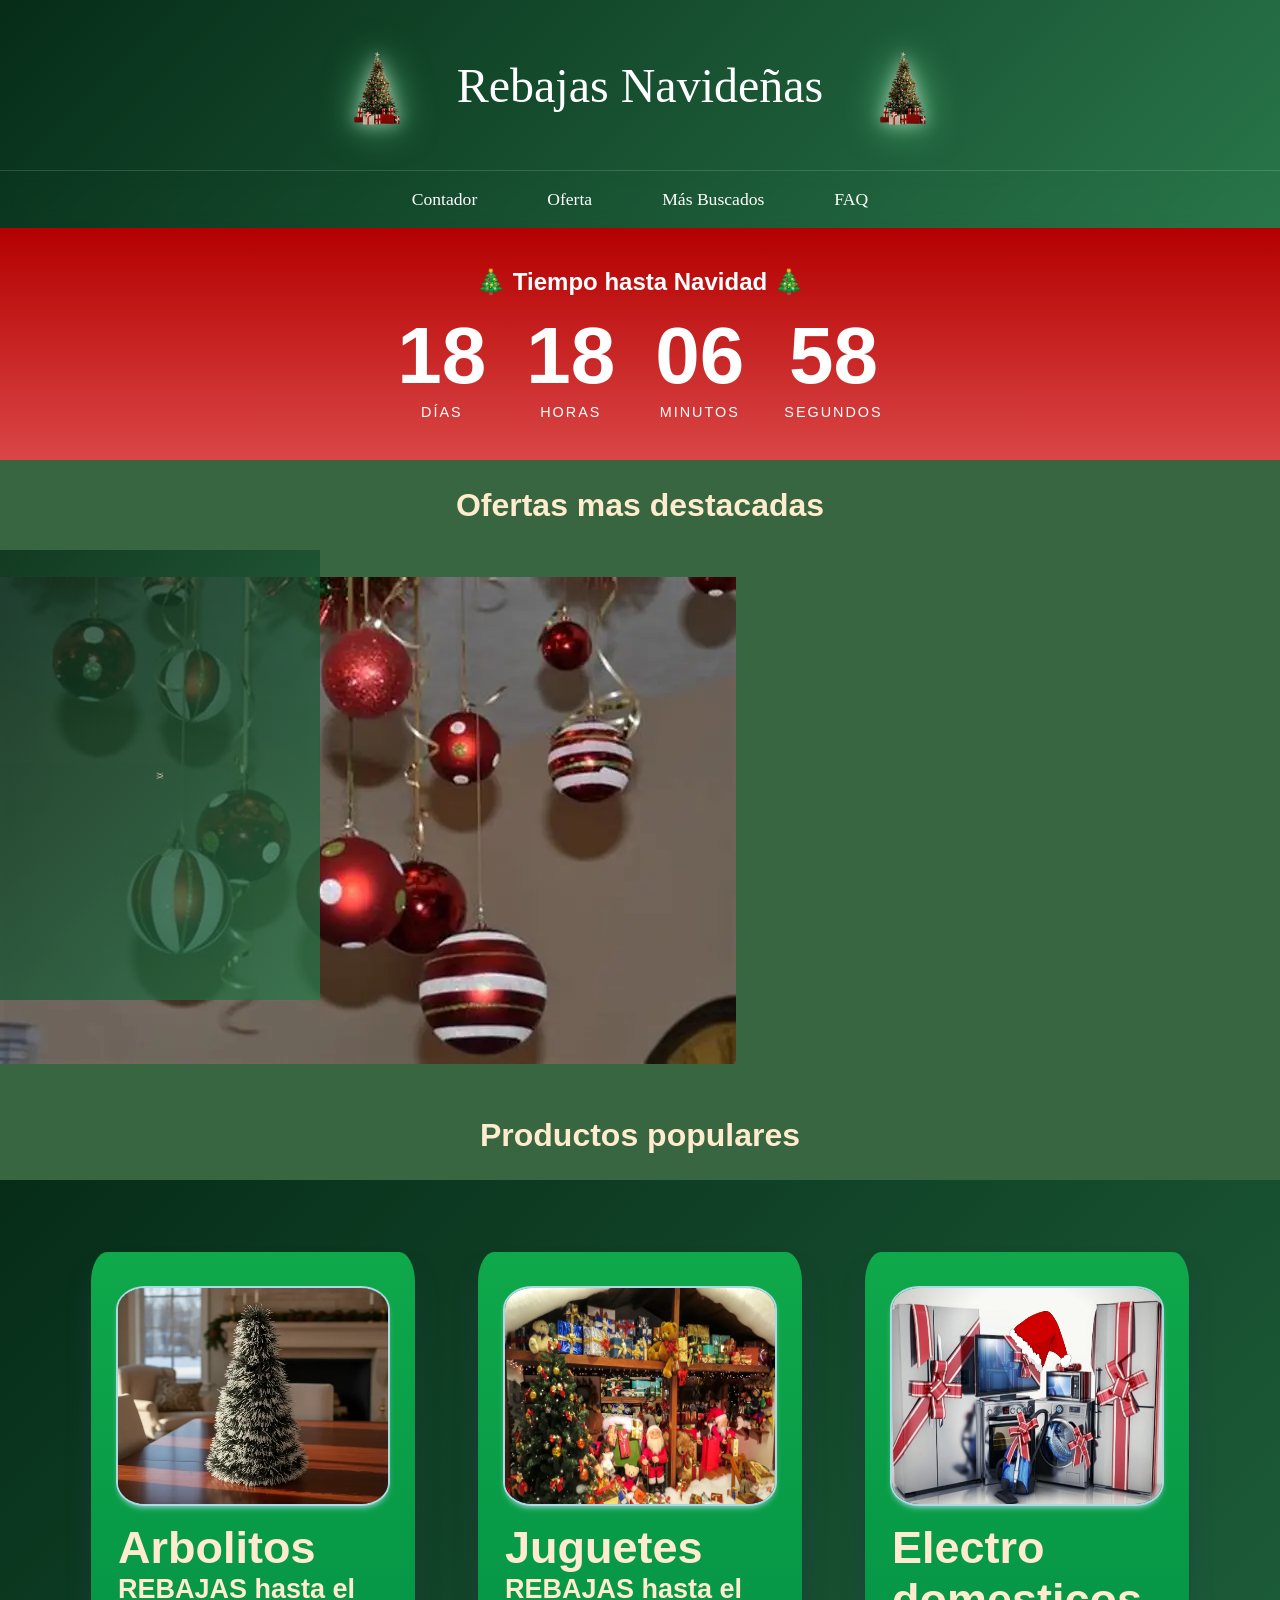
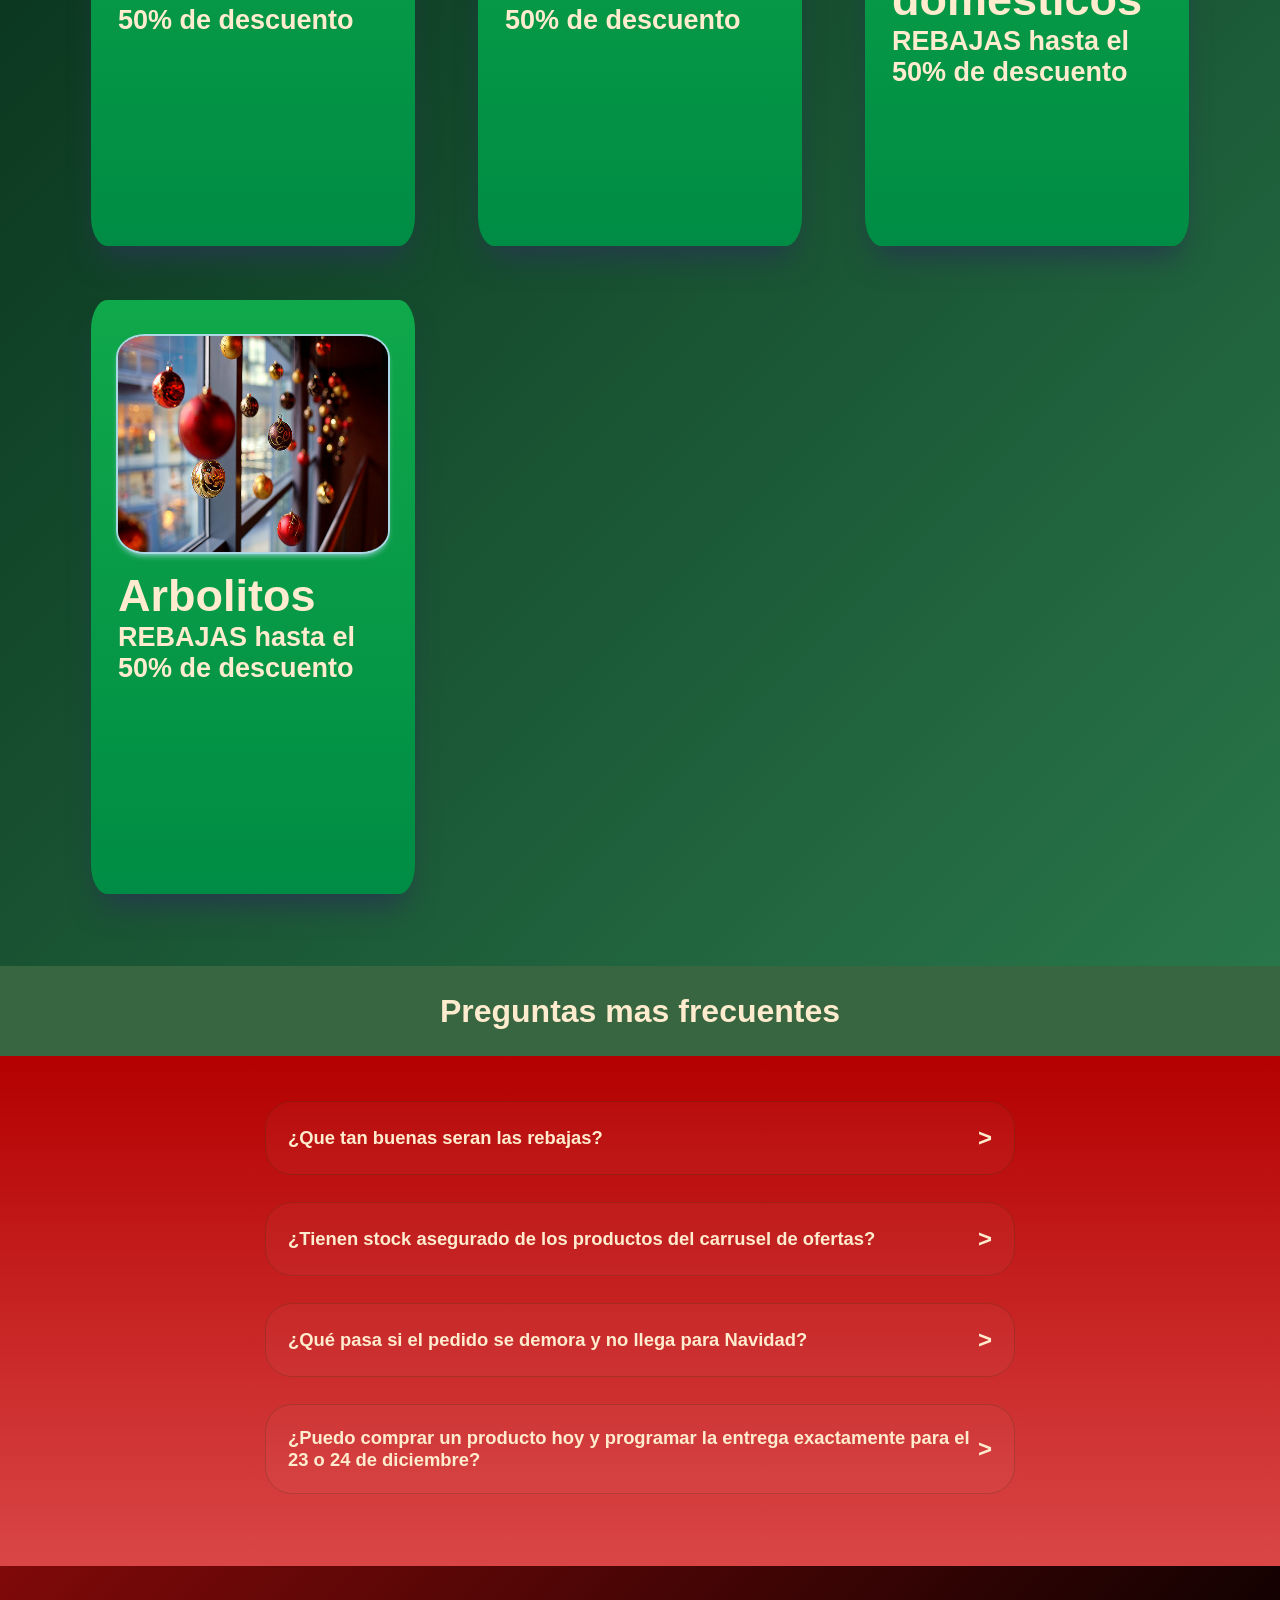
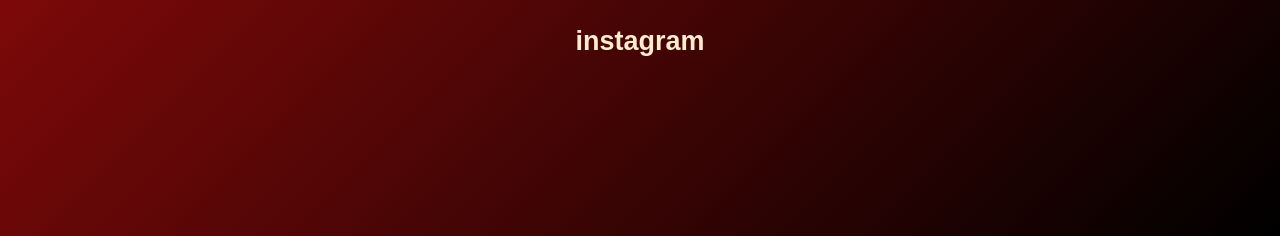
==== index.html @ c4995456 "jdjds" ====
<!DOCTYPE html>
<html lang="en">
<head>
    <meta charset="UTF-8">
    <meta name="viewport" content="width=device-width, initial-scale=1.0">
    <link rel="stylesheet" href="estilos.css">
    <title>REBAJAS NAVIDEÑAS</title>

</head>
<body>
    <header class="christmas-header">

        <div class="hero">

            <div class="title-container">

                <img src="./imagenes/OIP-removebg-preview.png" alt="Árbol" class="tree">

                <div class="title-box">
                    <h1>Rebajas Navideñas</h1>
                </div>

                <img src="./imagenes/OIP-removebg-preview.png" alt="Árbol" class="tree">

            </div>

        </div>

        <nav>
            <ul>

                <li>
                    <a href="#contador" class="nav-link">Contador</a>
                </li>

                <li>
                    <a href="#oferta" class="nav-link">
                        Oferta
                    </a>
                </li>

                <li>
                    <a href="#popular" class="nav-link">
                        Más Buscados
                    </a>
                </li>

                <li>
                    <a href="#faq" class="nav-link">
                        FAQ
                    </a>
                </li>

            </ul>
        </nav>

    </header>
    

    <div class="contadora">
            <div class="contador">
    <h2 class="contador-titulo">🎄 Tiempo hasta Navidad 🎄</h2>
    <div class="contador-numeros">
      <div class="contador-bloque">
        <span id="dias">00</span>
        <p>Días</p>
      </div>
      <div class="contador-bloque">
        <span id="horas">00</span>
        <p>Horas</p>
      </div>
      <div class="contador-bloque">
        <span id="minutos">00</span>
        <p>Minutos</p>
      </div>
      <div class="contador-bloque">
        <span id="segundos">00</span>
        <p>Segundos</p>
      </div>
    </div>
  </div>
    </div>

    <div class="categoriatitulo">
        <h1>Ofertas mas destacadas</h1>
    </div>
    <div class="carruselfondo">
        

    <button onclick="anterior()" class="button"><</button>
    <img id="foto" src="imagenes/carrusel/OIP (1).webp">

 

    
    <button onclick="siguiente()" class="button">></button>

 
    </div>

    <div class="categoriatitulo">
        <h1>Productos populares</h1>
    </div>
    
    <div id="popular" class="popular">

        <div class="tarjetascont">
            <div class="tarjeta">
                <div class="tarjetaestado">
                <div class="tarjetaimg">
                    <img src="imagenes/mas-populares/carta1.webp" class="imgcarta">
                </div>
                <div class="tarjetatxt">
                    <p class="cardtxt" style="font-size: 5vh;"><b>Arbolitos</b></p>
                    <p class="cardtxt">REBAJAS hasta el 50% de descuento</p>
                    
                </div>
                <div class="tarjetacontenido">
                    <p>tiren paro</p>

                </div>
                
                </div>
            </div>
            <div class="tarjeta">
                <div class="tarjetaestado">
                <div class="tarjetaimg">
                    <img src="imagenes/mas-populares/carta2.webp" class="imgcarta">
                    
                </div>
                <div class="tarjetatxt">
                    <p class="cardtxt" style="font-size: 5vh;"><b>Juguetes</b></p>
                    <p class="cardtxt">REBAJAS hasta el 50% de descuento</p>
                    
                </div>
                <div class="tarjetacontenido">
                    <p>tiren paro</p>

                </div>

                </div>
            </div>
            <div class="tarjeta">
                <div class="tarjetaestado">

                <div class="tarjetaimg">
                    <img src="imagenes/mas-populares/carta3.jpg" class="imgcarta">
                </div>
                <div class="tarjetatxt">
                    <p class="cardtxt" style="font-size: 5vh;"><b>Electro<br>domesticos</b></p>
                    <p class="cardtxt">REBAJAS hasta el 50% de descuento</p>
                    
                </div>
                <div class="tarjetacontenido">
                    <p>tiren paro</p>

                </div>

                </div>
            </div>
            <div class="tarjeta">
                <div class="tarjetaestado">

                <div class="tarjetaimg">
                    <img src="imagenes/mas-populares/carta4.jpg" class="imgcarta">
                </div>
                <div class="tarjetatxt">
                    <p class="cardtxt" style="font-size: 5vh;"><b>Arbolitos</b></p>
                    <p class="cardtxt">REBAJAS hasta el 50% de descuento</p>
                    
                </div>
                <div class="tarjetacontenido">
                    <p>tiren paro</p>

                </div>
                
                </div>

     
            </div>
        </div>
    </div>

    <div class="categoriatitulo">
        <h1>Preguntas mas frecuentes</h1>
    </div>
    
    <div class="faq">
        <div class="faqcontenedor">
        <section id="faq" class="proceso-section">

            <div class="faq-container" style="max-width: 750px; margin: 0 auto; text-align: left;">
                <div class="faq-item">
                    <button class="faq-question">¿Que tan buenas seran las rebajas? <span>></span></button>
                    <div class="faq-answer">
                        <p> En esta pagina puedes encontrar todo tipo de descuentos llegando hasta incluso el 90%</p>
                    </div>
                </div>
                <div class="faq-item">
                    <button class="faq-question">¿Tienen stock asegurado de los productos del carrusel de ofertas? <span>></span></button>
                    <div class="faq-answer">
                        <p>Las ofertas más destacadas vuelan rápido. El stock es limitado debido a la alta demanda de la temporada.<br> si ves el contador avanzar y te interesa un producto, aseguralo antes de que se agote</p>
                    </div>
                </div>
                <div class="faq-item">
                    <button class="faq-question">¿Qué pasa si el pedido se demora y no llega para Navidad?<span>></span></button>
                    <div class="faq-answer">
                        <p>Monitoreamos todos los despachos en tiempo real. Si hay un retraso ajeno al correo, nuestro equipo de soporte te contactará inmediatamente mediante email para ofrecerte una solución prioritaria.</p>
                    </div>
                </div>
                <div class="faq-item">
                    <button class="faq-question">¿Puedo comprar un producto hoy y programar la entrega exactamente para el 23 o 24 de diciembre? <span>></span></button>
                    <div class="faq-answer">
                        <p>Los correos trabajan con ventanas de entrega y alta demanda. Te recomendamos comprar con anticipación asi puedes recibirlo antes en tu casa y mantener el misterio escondiendo el regalo.</p>
                    </div>
                </div>
            </div>
        </section>
    </div>
    </div>


    <footer class="footer">
         <h4>instagram</h4>
    </footer>
    
<script src="carrusel.js"></script>
<script src="cartas.js"></script>
<script src="faq.js"></script>
<script src="contador.js"></script>
</body>
</html>
---- estilos.css ----
body{
    margin: 0px;
    padding: 0px;
}
.categoriatitulo{
    height: 10vh;
    width: auto;
    background-color: #386641;
    color: blanchedalmond;
    font-family: 'Gill Sans', 'Gill Sans MT', Calibri, 'Trebuchet MS', sans-serif;
    display: flex;
    justify-content: center;
    align-items: center;
}

/* esta seccion la pueden usar para el header*/

.header{
    background-color: #386641;
    width: auto;
    height: 10vh;

    color:blanchedalmond;
    font-size: 3vh;
    font-family: Arial, Helvetica, sans-serif;
    
}

/*esta seccion para el contador*/

.contadora{
    background: linear-gradient(to bottom, #b40000, #da4646);
    width: 100vw;
    height: auto;
    
    color:#ffffff;
    font-size: 3vh;
    font-family: Arial, Helvetica, sans-serif;
  
}

.contador {
  text-align: center;
  padding: 40px 20px;

}

.contador-titulo {
  font-size: 1.5rem;
  margin-bottom: 20px;
}

.contador-numeros {
  display: flex;
  justify-content: center;
  gap: 40px;
  flex-wrap: wrap;
}

.contador-bloque span {
  font-size: 5rem;
  font-weight: bold;
  line-height: 1;
}

.contador-bloque p {
  font-size: 0.9rem;
  margin-top: 8px;
  text-transform: uppercase;
  letter-spacing: 2px;
}

/* esta seccion para el encargado de hacer el carrusel*/

.carruselfondo{
    background-color: #386641;
    width: 100vw;
    height: 60vh;
    
    color:blanchedalmond;
    font-size: 3vh;
    font-family: Arial, Helvetica, sans-serif;
    display: flex;
    justify-content: space-between;
    align-items: center;
}

.tree {
    width: 50%;
    height: 100%;
}
.carruselseccion{
    height: 50vh;
    width: auto;
    padding: 0;
}
.carruselfondo .button{
    height: 50vh;
    width: 25%;
    padding: 10px;
    border: none;
    background: linear-gradient(135deg,#062c18,#29764a);
    opacity: 100%;
    transition: .5s;
    color: rgb(255, 235, 205);
    margin-bottom: 10vh;
    opacity: 50%;
   
position: absolute;
z-index: 1;
}
.carruselseccion .carruselfoto{    
    width: 50%;
    height: 50vh;
    position: absolute;
    left: 25%;
    margin-bottom: 10vh;
   
    

}
.carruselfondo .button:hover{
    height: 50vh;
    width: 30%;
    padding: 10px;
    border: none;
    background-color: linear-gradient(135deg,#062c18,#29764a);
    opacity: 100%;
    transition: .5s;
}



/* esta seccion para todo lo que es las tarjetas de productos populares o mas comprados*/
@keyframes cardshake{

    25%{transform:rotate(1deg);}
    75%{transform: rotate(-1deg);}

}
.popular{
    background: linear-gradient(135deg,#062c18,#29764a);
    width: 100vw;
    height: auto;
    
    font-size: 3vh;
    font-family: Arial, Helvetica, sans-serif;
    display: flex;
    justify-content: space-around;
    align-items: center;
}
.tarjetascont{
    
    width: 90vw;
    height: auto;
    margin-top: 5vh;
    margin-bottom: 5vh;
    display: flex;
    justify-content: space-between;
    align-items: center;
    flex-wrap: wrap;
    
}

.tarjeta{
    margin: 3vh;
    width: auto;
    height: auto;
    background-color: rgb(15, 168, 122);
    animation-name: cardshake;
    animation-duration:2.5s;
    animation-iteration-count: infinite;
    border-radius: 5%;
    display: flex;
    justify-content: space-around;
    align-items: center;
    flex-direction: column;
    flex-wrap: nowrap;
    background: linear-gradient(to top, rgb(0, 140, 68), rgb(15, 168, 74));
    box-shadow: rgb(38, 57, 77) 0px 20px 30px -10px;
}
.tarjeta:hover{
    width: auto;
    height: auto;
    background-color: rgb(6, 122, 87);
    animation-name: cardshake;
    animation-duration:.25s;
    animation-iteration-count: infinite;
    border-radius: 5%;
    display: flex;
    justify-content: space-around;
    align-items: center;
    flex-direction: column;
    flex-wrap: nowrap;
    box-shadow: rgba(140, 215, 180, 0.511) 0px 20px 30px -10px;
}
.tarjetaestado{
    margin: 3vh;
    margin-top: 3vh;
    margin-bottom: 3vh;
    display: flex;
    justify-content: space-around;
    align-items: center;
    flex-direction: column;
    width: auto;
    height: 60vh;
}
.tarjetaimg{
    height: 40%;
    width: 30vh;
    background: linear-gradient(135deg,#062c18,#29764a);
    border-radius: 10%;
    box-shadow: lightblue 0px 0px 0px 2px, lightblue 0px 4px 6px -1px, lightblue 0px 1px 0px inset;
    
}
.tarjetaimg .imgcarta{
    height: 100%;
    width: 100%;
    border-radius: 10%;
}
.tarjetatxt{
    height: 50%;
    width: 30vh;
    color: blanchedalmond;
    padding: 0%;

}
.cardtxt{
    margin-top: 0%;
    font-family: 'Gill Sans', 'Gill Sans MT', Calibri, 'Trebuchet MS', sans-serif;
    font-weight: bold;
    font-size: 1em;
}

.tarjetacontenido {
    height: 0;
    width: 0;
    overflow: hidden;
    transition:0.4s ease-out;
    background: rgba(0, 0, 0, 0.15);
    display: flex;
    justify-content: center;
}

.tarjetacontenido p {
    padding: 0 22px 22px;
    margin: 0;
    color: blanchedalmond;
    line-height: 1.7;
}

.tarjetacontenido.abierto{
    width: 84vw;

    height: 100vh;
    
    transition: 0.4s ease-out;
    justify-content: center;
}

/* esta seccion para la seccion de preguntas y respuestas frecuentes*/

.faq{
    background: linear-gradient(to bottom, #b40000, #da4646);
    width: 100vw;
    height: auto;
    
    color:blanchedalmond;
    font-size: 3vh;
    font-family: Arial, Helvetica, sans-serif;
    display: flex;
    flex-direction: column;
    justify-content: space-around;
    
}
.faqcontenedor{
    height: auto;
    width: auto;
    margin-top: 5vh;
    margin-bottom: 5vh;
    display: flex;
    flex-direction: column;
    justify-content: space-around;
}
.faq-item {
    
    margin-bottom: 3vh;
    border: 1px solid rgba(20, 53, 2, 0.2);
    border-radius: 3vh;
    overflow: hidden;
    background: rgba(255, 255, 255, 0.03);
    transition: 0.3s;
    
}

.faq-question {
    
    width: 100%;
    padding: 22px;
    background: none;
    border: none;
    color: var(--verde-neon);
    text-align: left;
    font-size: 1.15rem;
    font-weight: 600;
    cursor: pointer;
    display: flex;
    justify-content: space-between;
    align-items: center;
}

.faq-question:hover { background: rgba(0, 191, 255, 0.05); }

.faq-question span {
    font-size: 1.5rem;
    transition: transform 0.3s;
}

.faq-item.active .faq-question span {
    transform: rotate(45deg); 
}

.faq-answer {
    max-height: 0;
    overflow: hidden;
    transition: max-height 0.4s ease-out;
    background: rgba(0, 0, 0, 0.15);
}

.faq-answer p {
    padding: 0 22px 22px;
    margin: 0;
    color: var(--texto-secundario);
    line-height: 1.7;
}

.faq-item.active .faq-answer {
    max-height: 300px;
}

/*footer y eso*/

.footer{
    background-color: #386641;
    width: auto;
    height: 30vh;
    
    color:blanchedalmond;
    font-size: 3vh;
    font-family: Arial, Helvetica, sans-serif;
}

*{
    margin:0;
    padding:0;
    box-sizing:border-box;
}

html{
    scroll-behavior:smooth;
}


.christmas-header{
    width:100%;
    background:linear-gradient(135deg,#062c18,#29764a);
    overflow:hidden;
}

.hero{
    height:170px;
    display:flex;
    justify-content:center;
    align-items:center;
    padding:20px;
}

.title-container{
    display:flex;
    align-items:center;
    gap:35px;
}

.tree{
    width:90px;
    height:90px;
    object-fit:contain;
    animation:float 3s ease-in-out infinite;
    filter:
    drop-shadow(0 0 8px rgba(255,255,255,.5))
    drop-shadow(0 0 18px rgba(132,255,174,.6));
}

.title-box{
    text-align:center;
}

.title-box h1{
    font-family: "Cinzel", serif;
    color:white;
    font-size:3rem;
    font-weight:500;
}

nav{
    backdrop-filter:blur(8px);
    border-top:
    1px solid rgba(255,255,255,.15);
}

nav ul{
    list-style:none;
    display:flex;
    justify-content:center;
    gap:70px;
    padding:18px;
}

nav a{
    position:relative;
    color:white;
    text-decoration:none;
    font-size:1.1rem;
    font-weight:500;
    transition:.3s;
}

nav a:hover{
    color:#d8ffd8;
}

nav a::after{
    content:"";
    position:absolute;
    bottom:-7px;
    left:50%;
    width:0;
    height:3px;
    background:white;
    transform:translateX(-50%);
    transition:0.35s ease;
}

nav a:hover::after,
nav a.active::after{
    width:100%;
}

@keyframes glow{

    from{
        text-shadow:
        0 0 8px #ffffff,
        0 0 15px #8dffb7;
    }

    to{
        text-shadow:
        0 0 15px #ffffff,
        0 0 30px #8dffb7,
        0 0 45px #8dffb7;
    }
}

@keyframes float{

    0%{
        transform:translateY(0);
    }
    50%{
        transform:translateY(-8px);
    }
    100%{
        transform:translateY(0);
    }
}

@media(max-width:768px){

    .title-box h1{
        font-size:2rem;
    }

    .tree{
        width:55px;
        height:55px;
    }

    nav ul{
        gap:20px;
        flex-wrap:wrap;
    }
}


footer{
background: linear-gradient(135deg, #800909, #000000);
color:white;
text-align:center;
padding:60px 20px;
}

footer h2{
margin-bottom:15px;
}

footer p{
margin-bottom:20px;
}

footer form{
max-width:500px;
margin:30px auto;
display:flex;
flex-direction:column;
gap:15px;
}

footer input{
padding:15px;
border:none;
border-radius:8px;
}

footer button{
background:#b71c1c;
color:white;
border:none;
padding:15px;
border-radius:8px;
cursor:pointer;
transition:.3s;
}

footer button:hover{
background:#d32f2f;
transform:translateY(-3px);
}

.copyright{
margin-top:30px;
opacity:.8;
}

@keyframes slideDown{
from{
opacity:0;
transform:translateY(-100%);
}
to{
opacity:1;
transform:translateY(0);
}
}

@keyframes fadeUp{
from{
opacity:0;
transform:translateY(40px);
}
to{
opacity:1;
transform:translateY(0);
}
}


@media(max-width:768px){

nav{
    flex-direction:column;
    gap:15px;
}

nav ul{
    flex-direction:column;
    text-align:center;
}

.hero h2{
    font-size:2.5rem;
}

.hero p{
    padding:0 20px;
}

}
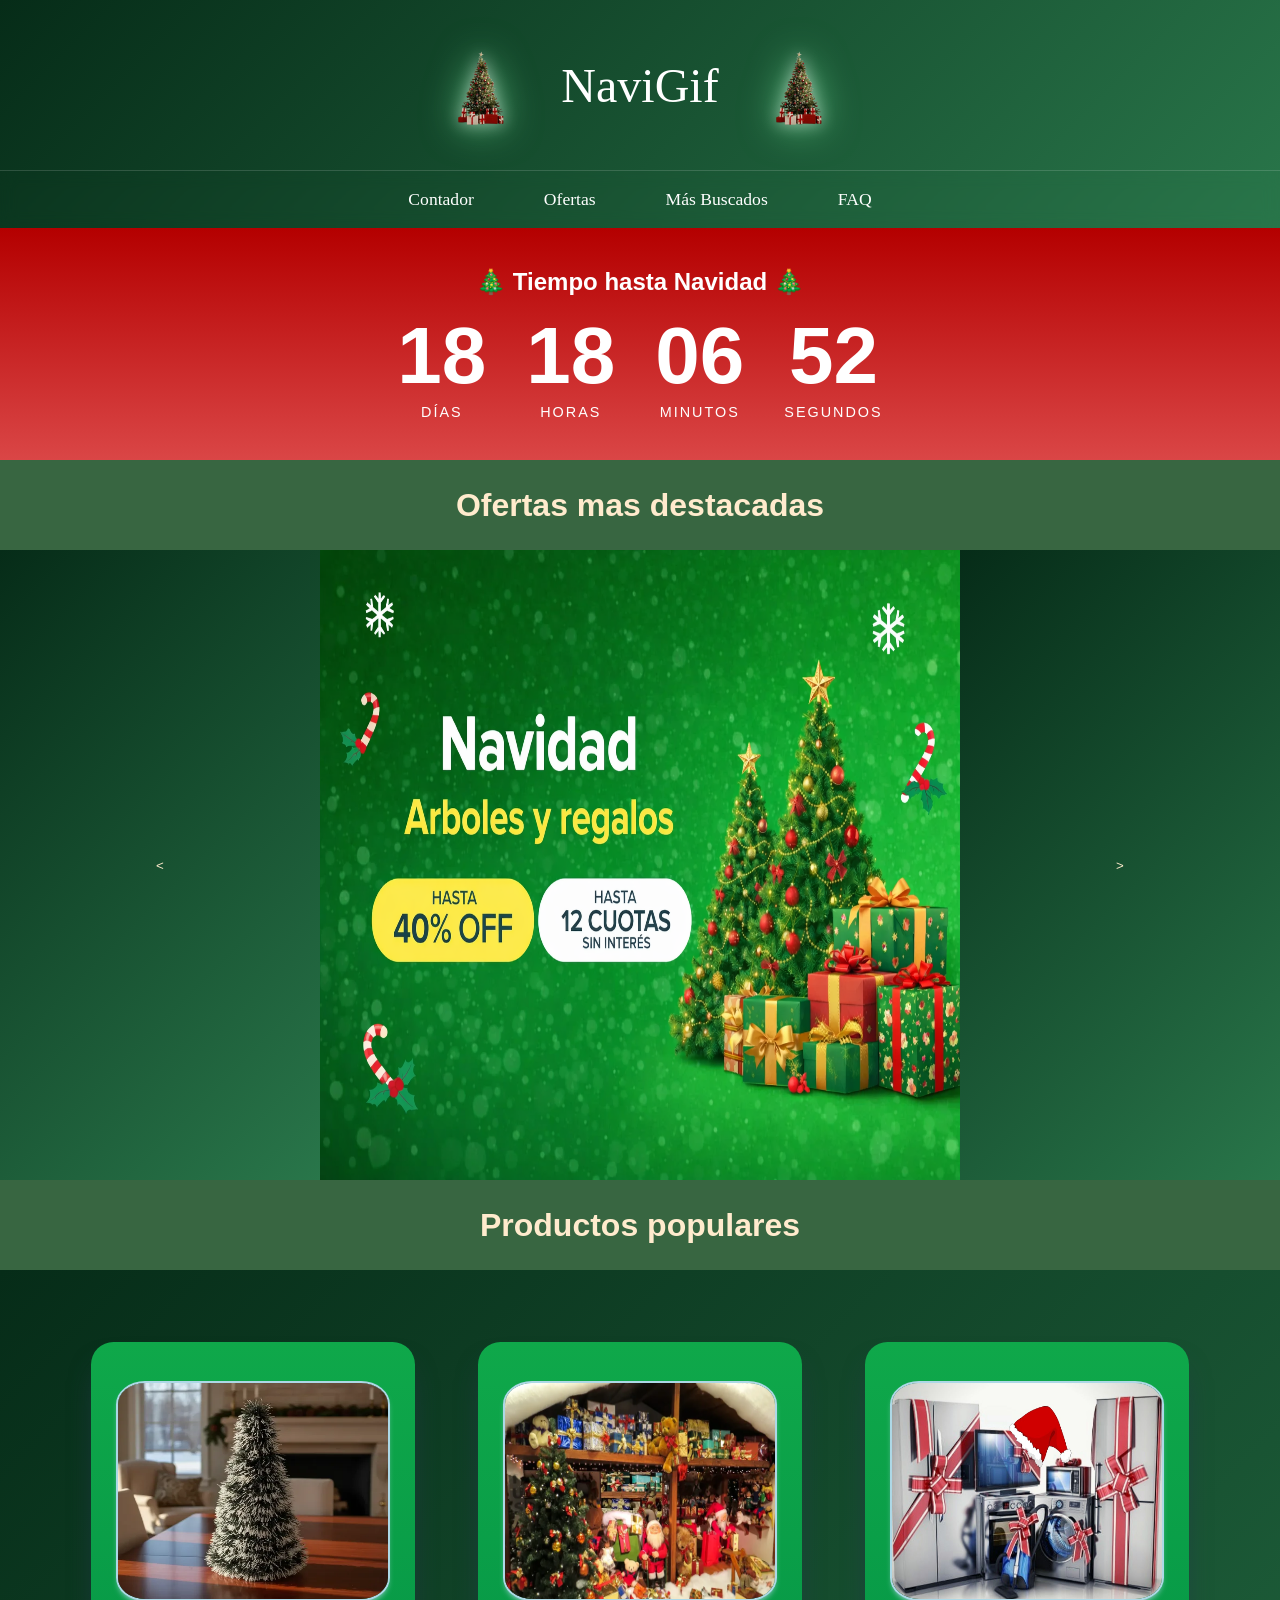
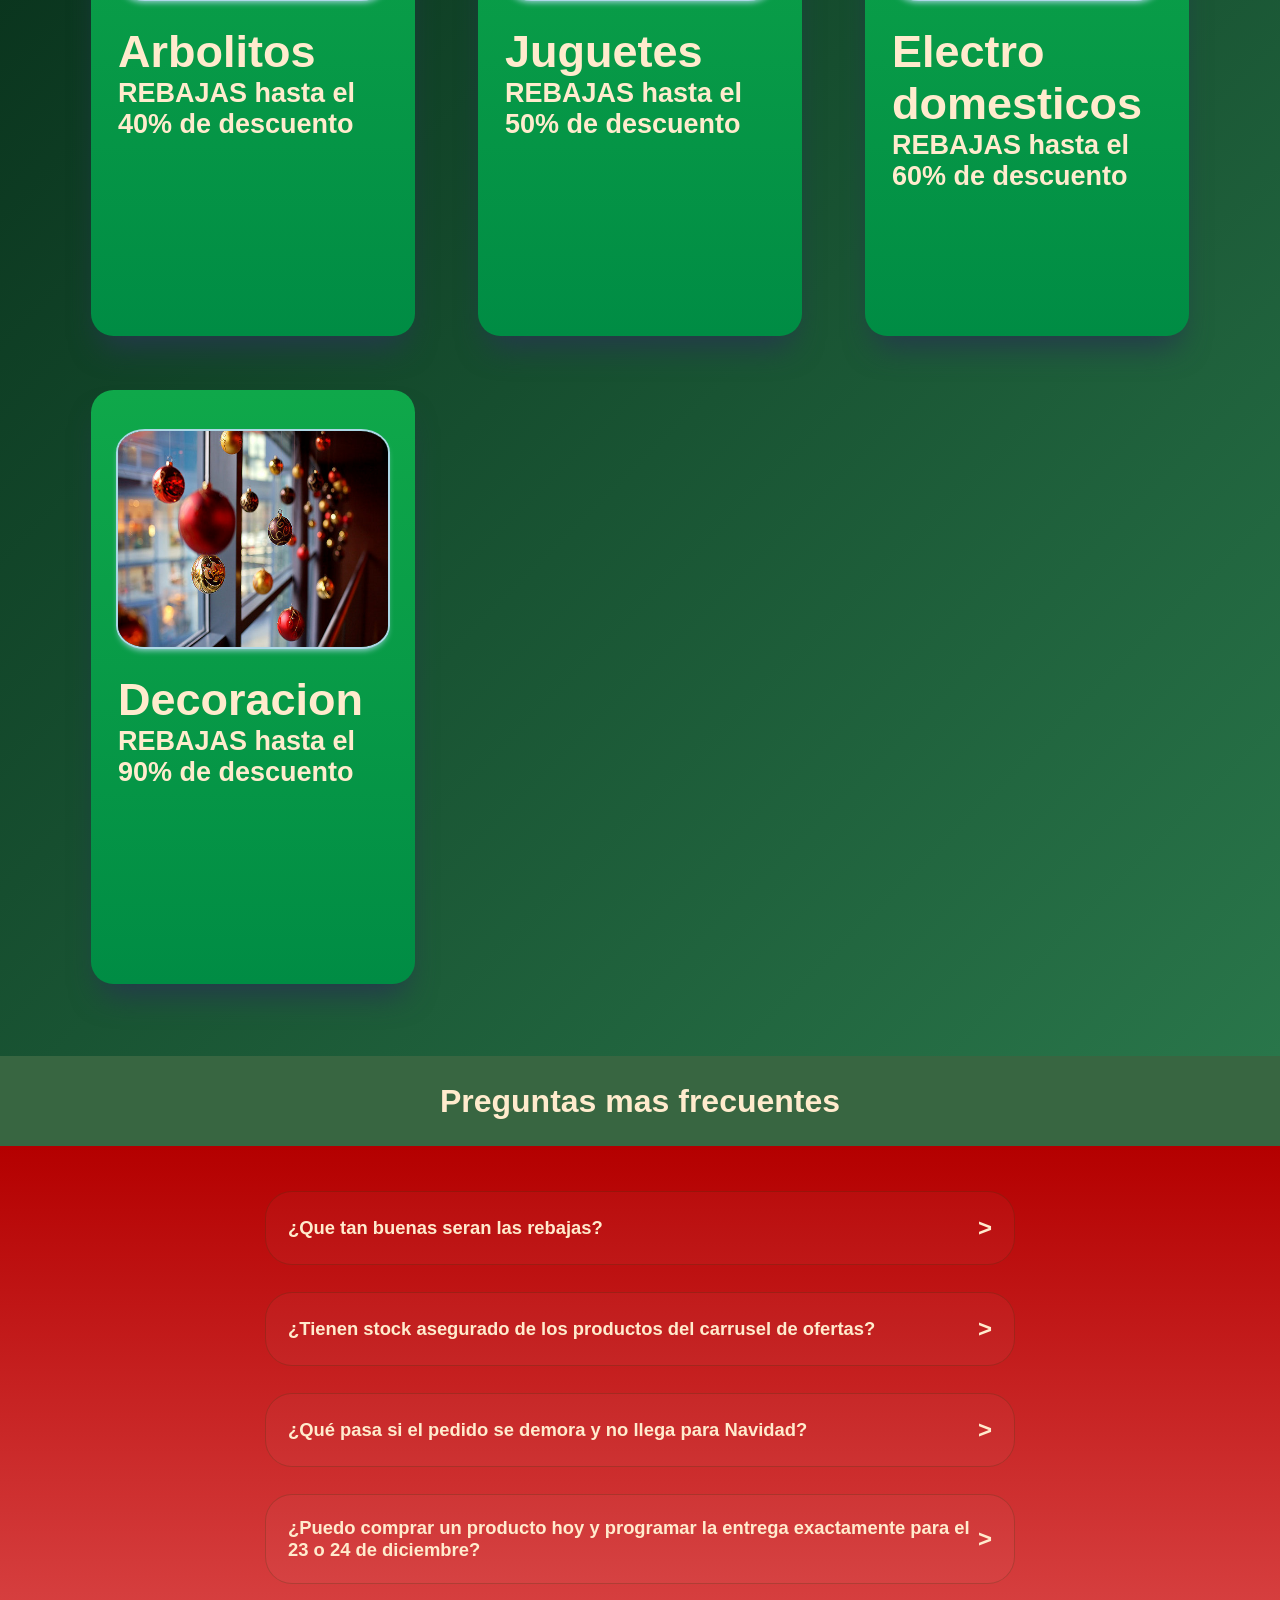
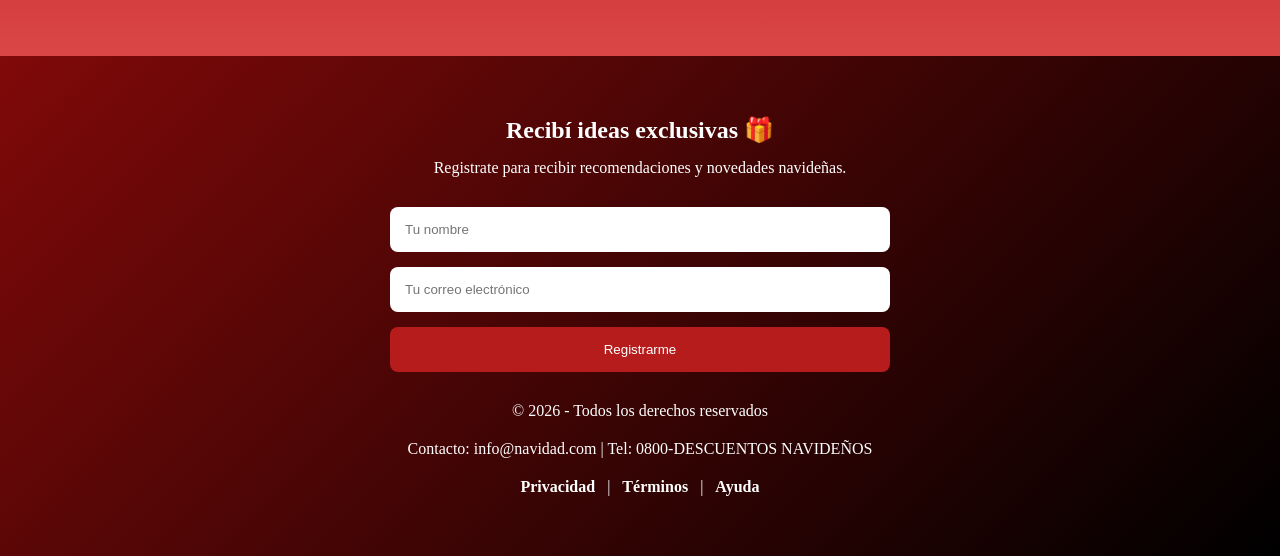
==== commit 92ed3269: "version final" ====
--- a/index.html
+++ b/index.html
@@ -4,10 +4,13 @@
     <meta charset="UTF-8">
     <meta name="viewport" content="width=device-width, initial-scale=1.0">
     <link rel="stylesheet" href="estilos.css">
+    <link rel="icon" type="image/x-icon" href="imagenes/OIP-removebg-preview.png">
+
     <title>REBAJAS NAVIDEÑAS</title>
 
 </head>
 <body>
+   
     <header class="christmas-header">
 
         <div class="hero">
@@ -17,7 +20,7 @@
                 <img src="./imagenes/OIP-removebg-preview.png" alt="Árbol" class="tree">
 
                 <div class="title-box">
-                    <h1>Rebajas Navideñas</h1>
+                    <h1>NaviGif</h1>
                 </div>
 
                 <img src="./imagenes/OIP-removebg-preview.png" alt="Árbol" class="tree">
@@ -30,23 +33,23 @@
             <ul>
 
                 <li>
-                    <a href="#contador" class="nav-link">Contador</a>
+                    <a href="#contador">Contador</a>
                 </li>
 
                 <li>
-                    <a href="#oferta" class="nav-link">
-                        Oferta
+                    <a href="#carrusel">
+                        Ofertas
                     </a>
                 </li>
 
                 <li>
-                    <a href="#popular" class="nav-link">
+                    <a href="#popular">
                         Más Buscados
                     </a>
                 </li>
 
                 <li>
-                    <a href="#faq" class="nav-link">
+                    <a href="#faq">
                         FAQ
                     </a>
                 </li>
@@ -55,9 +58,8 @@
         </nav>
 
     </header>
-    
-
-    <div class="contadora">
+
+    <div class="contadora" id="contador">
             <div class="contador">
     <h2 class="contador-titulo">🎄 Tiempo hasta Navidad 🎄</h2>
     <div class="contador-numeros">
@@ -81,28 +83,31 @@
   </div>
     </div>
 
-    <div class="categoriatitulo">
+    <div class="categoriatitulo" id="carrusel">
         <h1>Ofertas mas destacadas</h1>
     </div>
+    <div class="carruselseccion" >
     <div class="carruselfondo">
         
 
     <button onclick="anterior()" class="button"><</button>
-    <img id="foto" src="imagenes/carrusel/OIP (1).webp">
+    <img id="foto" src="imagenes/carrusel/banner1.png" class="carruselfoto">
 
  
 
     
-    <button onclick="siguiente()" class="button">></button>
+    <button onclick="siguiente()" class="button" style="right: 0%;">></button>
 
  
+    </div>
+
     </div>
 
     <div class="categoriatitulo">
         <h1>Productos populares</h1>
     </div>
     
-    <div id="popular" class="popular">
+    <div class="popular" id="popular">
 
         <div class="tarjetascont">
             <div class="tarjeta">
@@ -112,15 +117,54 @@
                 </div>
                 <div class="tarjetatxt">
                     <p class="cardtxt" style="font-size: 5vh;"><b>Arbolitos</b></p>
-                    <p class="cardtxt">REBAJAS hasta el 50% de descuento</p>
-                    
+                    <p class="cardtxt">REBAJAS hasta el 40% de descuento</p>
+                    
+                </div>
                 </div>
                 <div class="tarjetacontenido">
-                    <p>tiren paro</p>
-
-                </div>
-                
-                </div>
+                    <div class="producto">
+                        <div class="tarjetaimg">
+                            <img src="imagenes/mas-populares/arbolito1.webp" alt="" class="imgcarta">
+                        </div>
+                        <div class="tarjetatxt">
+                            <p class="cardtxt" style="font-size: 4vh;"> <b> Arbolito verde</b></p>
+                            <p class="cardtxt"> <del>$142.499</del><br>$92.399</p>
+                        </div>
+                    </div>
+                    <div class="producto">
+                        <div class="tarjetaimg">
+                            <img src="imagenes/mas-populares/arbolito2.webp" alt="" class="imgcarta">
+                        </div>
+                        <div class="tarjetatxt">
+                            <p class="cardtxt" style="font-size: 4vh;"> <b> Arbolito nevado</b></p>
+                            <p class="cardtxt"> <del>$162.499</del><br>$104.999</p>
+                        </div>
+                    </div>
+                    <div class="producto">
+                        <div class="tarjetaimg">
+                            <img src="imagenes/mas-populares/arbolito3.webp" alt="" class="imgcarta">
+                        </div>
+                        <div class="tarjetatxt">
+                            <p class="cardtxt" style="font-size: 4vh;"> <b> Arbol economico</b></p>
+                            <p class="cardtxt"> <del>$99.999</del><br>$49.999</p>
+                        </div>
+                    </div>
+                    <div class="producto">
+                        <div class="tarjetaimg">
+                            <img src="imagenes/mas-populares/arbolito4.webp" alt="" class="imgcarta">
+                        </div>
+                        <div class="tarjetatxt">
+                            <p class="cardtxt" style="font-size: 4vh;"> <b> Arbol natural</b></p>
+                            <p class="cardtxt"> <del>$184.499</del><br>$125.000</p>
+                        </div>
+                    </div>
+                    
+                    
+                    
+                
+                </div>
+                
+                
             </div>
             <div class="tarjeta">
                 <div class="tarjetaestado">
@@ -133,12 +177,48 @@
                     <p class="cardtxt">REBAJAS hasta el 50% de descuento</p>
                     
                 </div>
+                </div>
                 <div class="tarjetacontenido">
-                    <p>tiren paro</p>
-
-                </div>
-
-                </div>
+                    <div class="producto">
+                        <div class="tarjetaimg">
+                            <img src="imagenes/mas-populares/juguete1.webp" alt="" class="imgcarta">
+                        </div>
+                        <div class="tarjetatxt">
+                            <p class="cardtxt" style="font-size: 4vh;"> <b> set de legos</b></p>
+                            <p class="cardtxt"> <del>$112.299</del><br>$60.299</p>
+                        </div>
+                    </div>
+                    <div class="producto">
+                        <div class="tarjetaimg">
+                            <img src="imagenes/mas-populares/juguete2.webp" alt="" class="imgcarta">
+                        </div>
+                        <div class="tarjetatxt">
+                            <p class="cardtxt" style="font-size: 4vh;"> <b> herramientas de playa</b></p>
+                            <p class="cardtxt"> <del>$30.000</del><br>$20.000</p>
+                        </div>
+                    </div>
+                    <div class="producto">
+                        <div class="tarjetaimg">
+                            <img src="imagenes/mas-populares/juguete3.webp" alt="" class="imgcarta">
+                        </div>
+                        <div class="tarjetatxt">
+                            <p class="cardtxt" style="font-size: 4vh;"> <b> auto a control remoto</b></p>
+                            <p class="cardtxt"> <del>$129.999</del><br>$69.999</p>
+                        </div>
+                    </div>
+                    <div class="producto">
+                        <div class="tarjetaimg">
+                            <img src="imagenes/mas-populares/juguete4.webp" alt="" class="imgcarta">
+                        </div>
+                        <div class="tarjetatxt">
+                            <p class="cardtxt" style="font-size: 4vh;"> <b> cocina de juguete</b></p>
+                            <p class="cardtxt"> <del>$287.499</del><br>$200.000</p>
+                        </div>
+                    </div>
+
+                </div>
+
+                
             </div>
             <div class="tarjeta">
                 <div class="tarjetaestado">
@@ -148,15 +228,42 @@
                 </div>
                 <div class="tarjetatxt">
                     <p class="cardtxt" style="font-size: 5vh;"><b>Electro<br>domesticos</b></p>
-                    <p class="cardtxt">REBAJAS hasta el 50% de descuento</p>
-                    
+                    <p class="cardtxt">REBAJAS hasta el 60% de descuento</p>
+                    
+                </div>
                 </div>
                 <div class="tarjetacontenido">
-                    <p>tiren paro</p>
-
-                </div>
-
-                </div>
+                    <div class="producto">
+                        <div class="tarjetaimg">
+                            <img src="imagenes/mas-populares/electro1.webp" alt="" class="imgcarta">
+                        </div>
+                        <div class="tarjetatxt">
+                            <p class="cardtxt" style="font-size: 4vh;"> <b> pava electrica</b></p>
+                            <p class="cardtxt"> <del>$82.499</del><br>$45.000</p>
+                        </div>
+                    </div>
+                    <div class="producto">
+                        <div class="tarjetaimg">
+                            <img src="imagenes/mas-populares/electro2.webp" alt="" class="imgcarta">
+                        </div>
+                        <div class="tarjetatxt">
+                            <p class="cardtxt" style="font-size: 4vh;"> <b> Arbolito nevado</b></p>
+                            <p class="cardtxt"> <del>$725.499</del><br>$350.245</p>
+                        </div>
+                    </div>
+                    <div class="producto">
+                        <div class="tarjetaimg">
+                            <img src="imagenes/mas-populares/electro3.webp" alt="" class="imgcarta">
+                        </div>
+                        <div class="tarjetatxt">
+                            <p class="cardtxt" style="font-size: 4vh;"> <b> television</b></p>
+                            <p class="cardtxt"> <del>$1.244.499</del><br>$850.000</p>
+                        </div>
+                    </div>
+
+                </div>
+
+                
             </div>
             <div class="tarjeta">
                 <div class="tarjetaestado">
@@ -165,18 +272,43 @@
                     <img src="imagenes/mas-populares/carta4.jpg" class="imgcarta">
                 </div>
                 <div class="tarjetatxt">
-                    <p class="cardtxt" style="font-size: 5vh;"><b>Arbolitos</b></p>
-                    <p class="cardtxt">REBAJAS hasta el 50% de descuento</p>
-                    
+                    <p class="cardtxt" style="font-size: 5vh;"><b>Decoracion</b></p>
+                    <p class="cardtxt">REBAJAS hasta el 90% de descuento</p>
+                    
+                </div>
                 </div>
                 <div class="tarjetacontenido">
-                    <p>tiren paro</p>
-
-                </div>
-                
-                </div>
-
-     
+                    <div class="producto">
+                        <div class="tarjetaimg">
+                            <img src="imagenes/mas-populares/deco1.webp" alt="" class="imgcarta">
+                        </div>
+                        <div class="tarjetatxt">
+                            <p class="cardtxt" style="font-size: 4vh;"> <b> luces navideñase</b></p>
+                            <p class="cardtxt"> <del>$15.000</del><br>$8.000</p>
+                        </div>
+                    </div>
+                    <div class="producto">
+                        <div class="tarjetaimg">
+                            <img src="imagenes/mas-populares/deco2.webp" alt="" class="imgcarta">
+                        </div>
+                        <div class="tarjetatxt">
+                            <p class="cardtxt" style="font-size: 4vh;"> <b> cubierta del arbolito</b></p>
+                            <p class="cardtxt"> <del>$10.000</del><br>$1.000</p>
+                        </div>
+                    </div>
+                    <div class="producto">
+                        <div class="tarjetaimg">
+                            <img src="imagenes/mas-populares/deco3.webp" alt="" class="imgcarta">
+                        </div>
+                        <div class="tarjetatxt">
+                            <p class="cardtxt" style="font-size: 4vh;"> <b> corona navideña</b></p>
+                            <p class="cardtxt"> <del>$20.999</del><br>$14.000</p>
+                        </div>
+                    </div>
+                    
+
+                </div>
+                
             </div>
         </div>
     </div>
@@ -220,13 +352,49 @@
     </div>
 
 
-    <footer class="footer">
-         <h4>instagram</h4>
+    <footer>
+
+        <h2>Recibí ideas exclusivas 🎁</h2>
+
+        <p>Registrate para recibir recomendaciones y novedades navideñas.</p>
+
+        <form id="registro">
+
+            <input
+            type="text"
+            placeholder="Tu nombre"
+            required>
+
+            <input
+            type="email"
+            placeholder="Tu correo electrónico"
+            required>
+
+            <button type="submit">Registrarme</button>
+
+        </form>
+
+        
+
+  
+
+  <p>© 2026  - Todos los derechos reservados</p>
+
+  <p>Contacto: info@navidad.com | Tel: 0800-DESCUENTOS NAVIDEÑOS</p>
+
+  <p>
+<div class="footer-links">
+      <a href="#">Privacidad</a> |
+      <a href="#">Términos</a> |
+      <a href="#">Ayuda</a>
+    </div>
+
     </footer>
+<script src="footer.js"></script>
     
 <script src="carrusel.js"></script>
 <script src="cartas.js"></script>
 <script src="faq.js"></script>
 <script src="contador.js"></script>
 </body>
-</html>+</html>
--- a/estilos.css
+++ b/estilos.css
@@ -2,6 +2,7 @@
 body{
     margin: 0px;
     padding: 0px;
+    scroll-behavior: smooth;
 }
 .categoriatitulo{
     height: 10vh;
@@ -31,7 +32,7 @@
 
 .contadora{
     background: linear-gradient(to bottom, #b40000, #da4646);
-    width: 100vw;
+    width: auto;
     height: auto;
     
     color:#ffffff;
@@ -75,8 +76,8 @@
 
 .carruselfondo{
     background-color: #386641;
-    width: 100vw;
-    height: 60vh;
+    width: auto;
+    height: 80vh;
     
     color:blanchedalmond;
     font-size: 3vh;
@@ -91,12 +92,12 @@
     height: 100%;
 }
 .carruselseccion{
-    height: 50vh;
+    height: 70vh;
     width: auto;
     padding: 0;
 }
 .carruselfondo .button{
-    height: 50vh;
+    height: 70vh;
     width: 25%;
     padding: 10px;
     border: none;
@@ -105,14 +106,14 @@
     transition: .5s;
     color: rgb(255, 235, 205);
     margin-bottom: 10vh;
-    opacity: 50%;
+    opacity: 100%;
    
 position: absolute;
 z-index: 1;
 }
 .carruselseccion .carruselfoto{    
     width: 50%;
-    height: 50vh;
+    height: 70vh;
     position: absolute;
     left: 25%;
     margin-bottom: 10vh;
@@ -121,12 +122,12 @@
 
 }
 .carruselfondo .button:hover{
-    height: 50vh;
+    height: 70vh;
     width: 30%;
     padding: 10px;
     border: none;
     background-color: linear-gradient(135deg,#062c18,#29764a);
-    opacity: 100%;
+    opacity: 75%;
     transition: .5s;
 }
 
@@ -141,7 +142,7 @@
 }
 .popular{
     background: linear-gradient(135deg,#062c18,#29764a);
-    width: 100vw;
+    width: auto;
     height: auto;
     
     font-size: 3vh;
@@ -171,7 +172,7 @@
     animation-name: cardshake;
     animation-duration:2.5s;
     animation-iteration-count: infinite;
-    border-radius: 5%;
+    border-radius: 2.5vh;
     display: flex;
     justify-content: space-around;
     align-items: center;
@@ -187,7 +188,7 @@
     animation-name: cardshake;
     animation-duration:.25s;
     animation-iteration-count: infinite;
-    border-radius: 5%;
+    border-radius: 2.5vh;
     display: flex;
     justify-content: space-around;
     align-items: center;
@@ -241,6 +242,8 @@
     background: rgba(0, 0, 0, 0.15);
     display: flex;
     justify-content: center;
+    align-items: center;
+    
 }
 
 .tarjetacontenido p {
@@ -252,18 +255,37 @@
 
 .tarjetacontenido.abierto{
     width: 84vw;
-
-    height: 100vh;
-    
-    transition: 0.4s ease-out;
-    justify-content: center;
-}
+    margin: 2vw;
+    margin-bottom: 4vh;
+    border-radius: 2vh;
+
+    height: 65vh;
+    
+    transition: height 0.4s ease, width 0.4s ease-out;
+    
+    justify-content: space-around;
+}
+
+/* producto de la tarjeta*/
+
+.producto{
+    height: 60vh;
+    width: 32vh;
+    display: flex;
+    flex-direction: column;
+    align-items: center;
+    padding: 1vh;
+    border-radius: 2vh;
+    background: linear-gradient(to top, darkred,red);
+    box-shadow: rgb(38, 57, 77) 0px 20px 30px -10px;
+}
+
 
 /* esta seccion para la seccion de preguntas y respuestas frecuentes*/
 
 .faq{
     background: linear-gradient(to bottom, #b40000, #da4646);
-    width: 100vw;
+    width: auto;
     height: auto;
     
     color:blanchedalmond;
@@ -415,6 +437,7 @@
     justify-content:center;
     gap:70px;
     padding:18px;
+    z-index: 1;
 }
 
 nav a{
@@ -586,4 +609,31 @@
     padding:0 20px;
 }
 
+}
+
+
+
+footer a {
+  color: #E1306C; 
+  text-decoration: none;
+  margin: 0 10px;
+  font-weight: bold;
+}
+
+footer a:hover {
+  text-decoration: underline;
+}
+
+
+.footer-links {
+  margin-top: 12px;
+}
+
+.footer-links a {
+  color: #fff;
+  margin: 0 8px;
+}
+
+.footer-links a:hover {
+  color: #E1306C;
 }
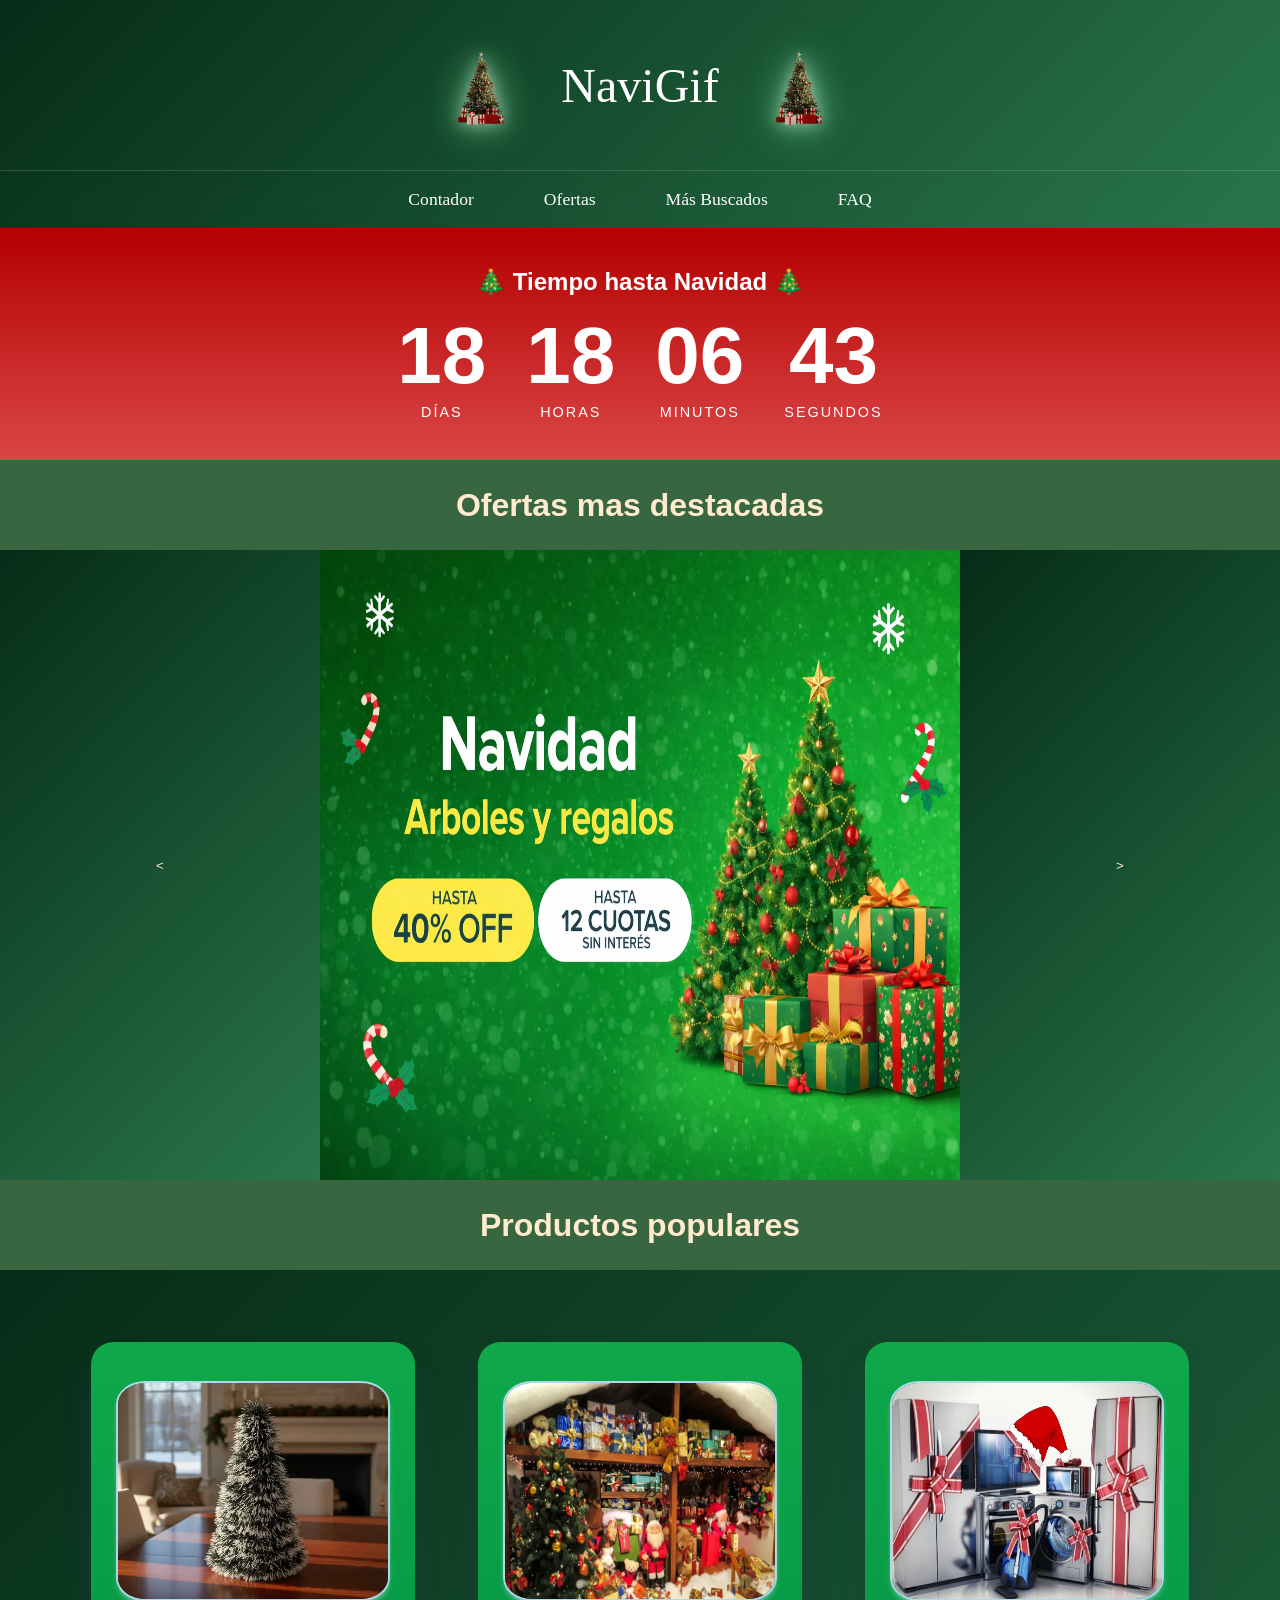
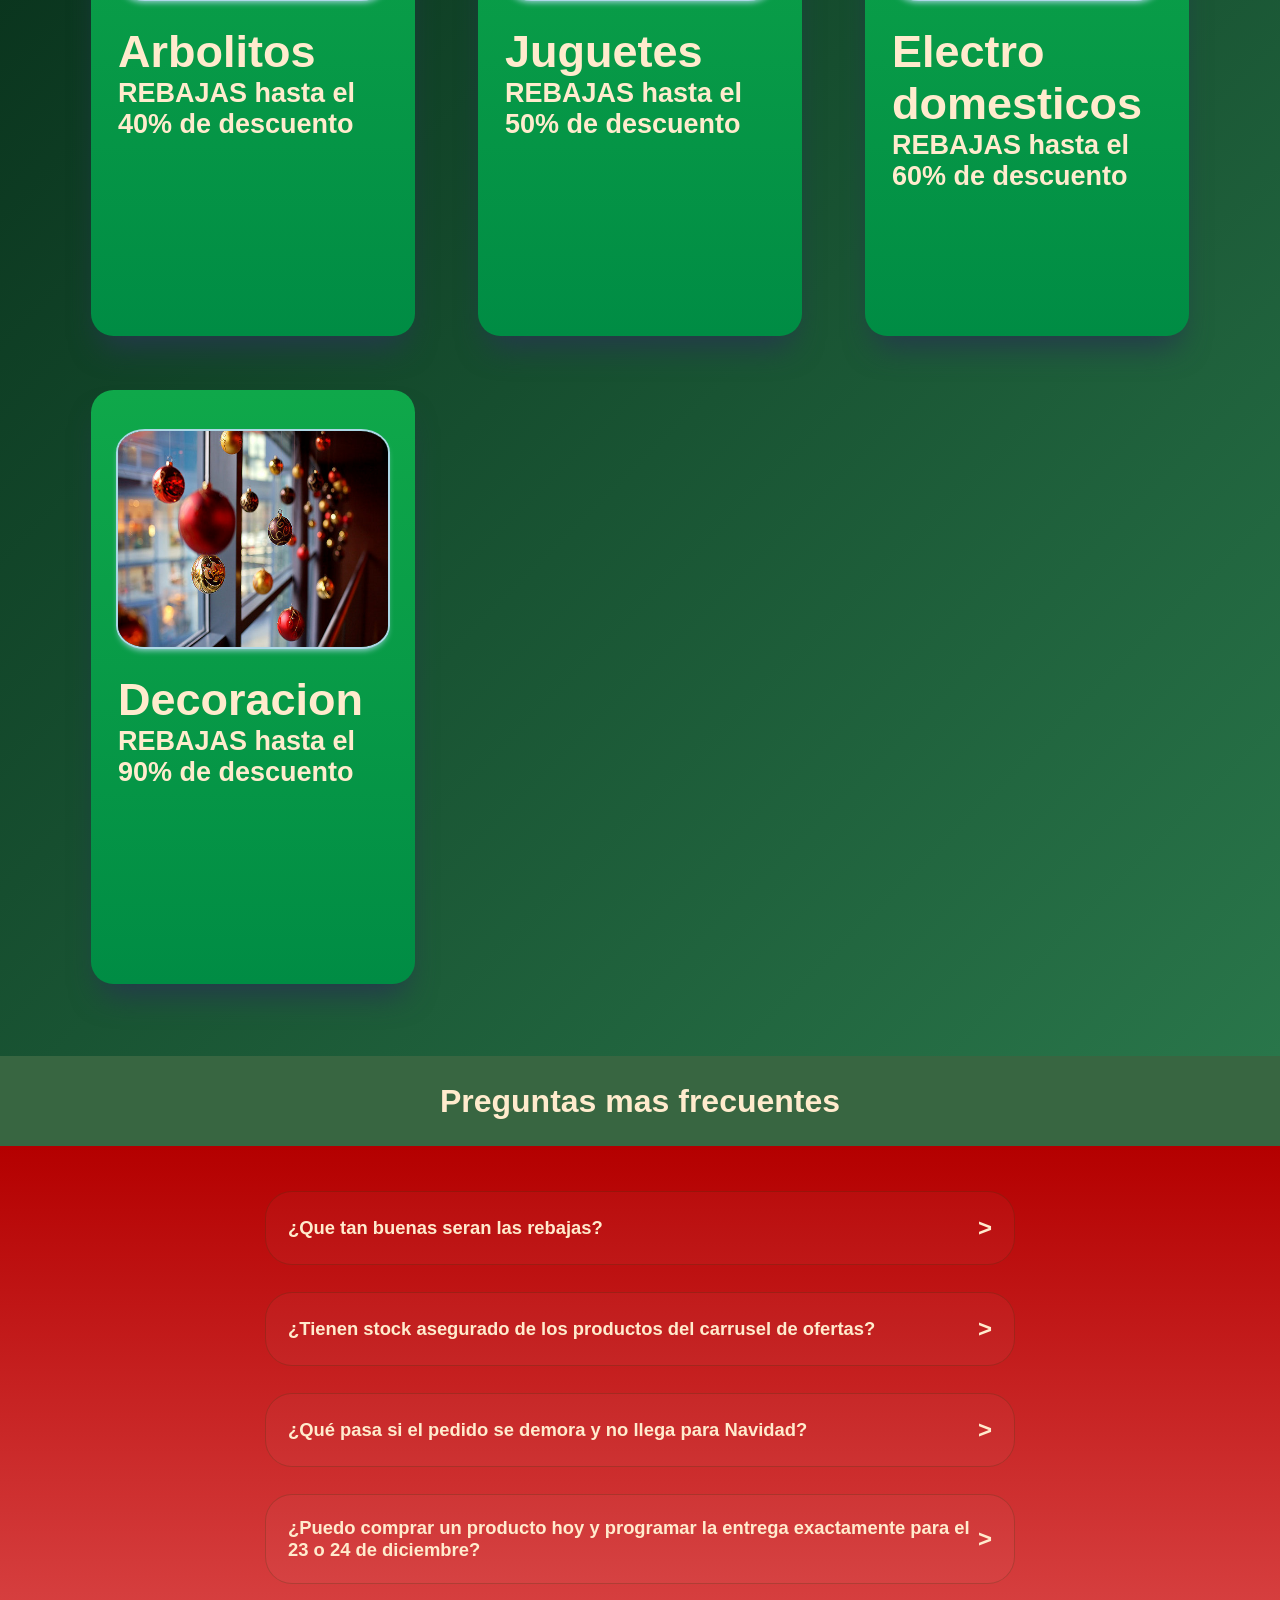
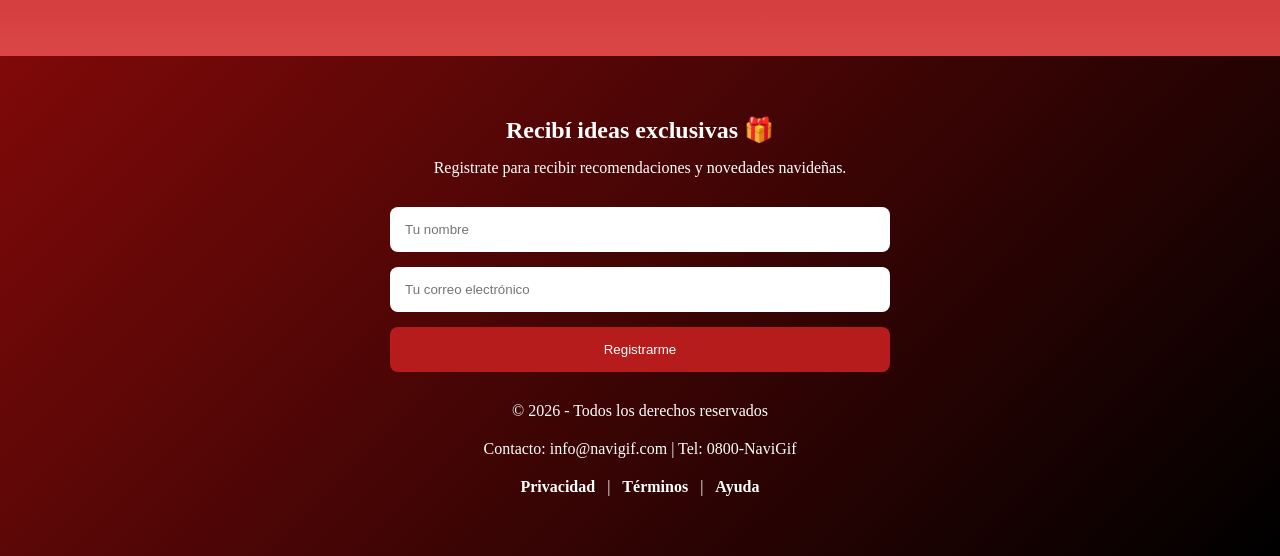
==== commit e7e6d5e7: "a" ====
--- a/index.html
+++ b/index.html
@@ -380,7 +380,7 @@
 
   <p>© 2026  - Todos los derechos reservados</p>
 
-  <p>Contacto: info@navidad.com | Tel: 0800-DESCUENTOS NAVIDEÑOS</p>
+  <p>Contacto: info@navigif.com | Tel: 0800-NaviGif</p>
 
   <p>
 <div class="footer-links">
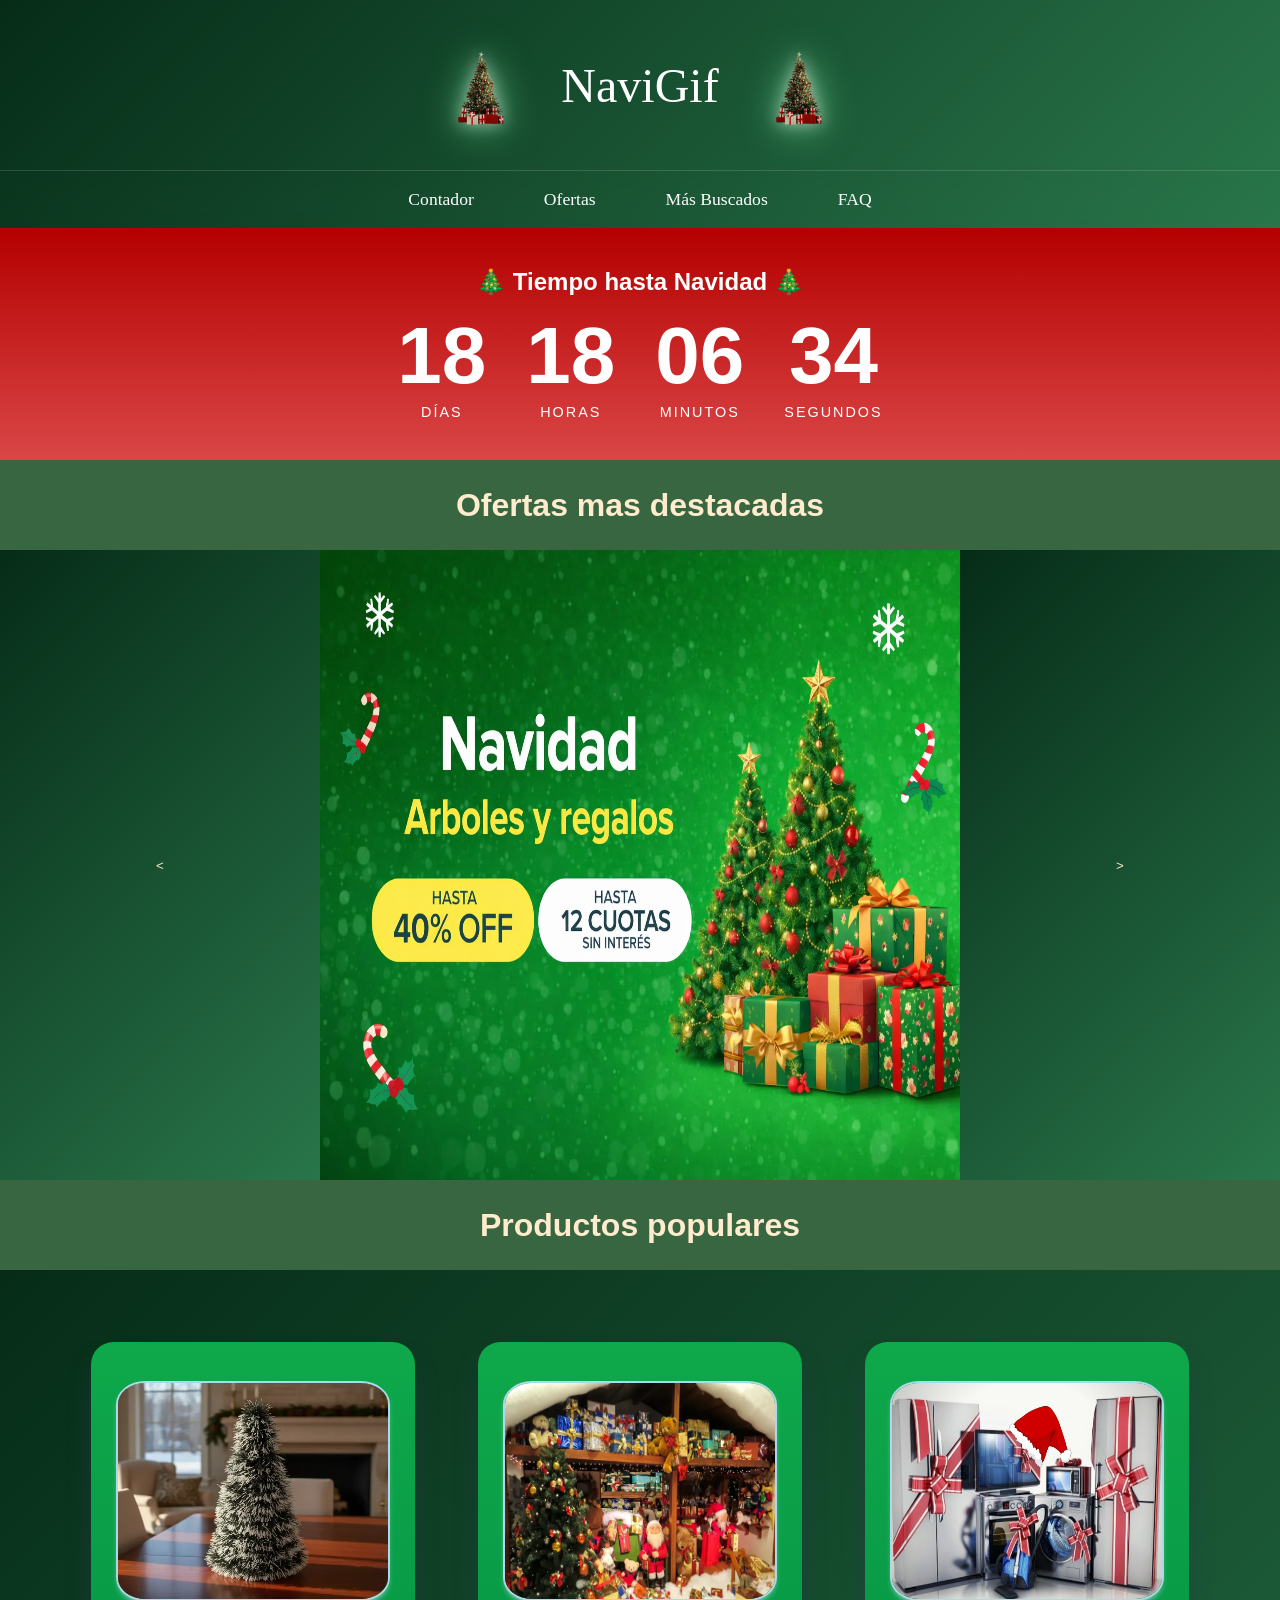
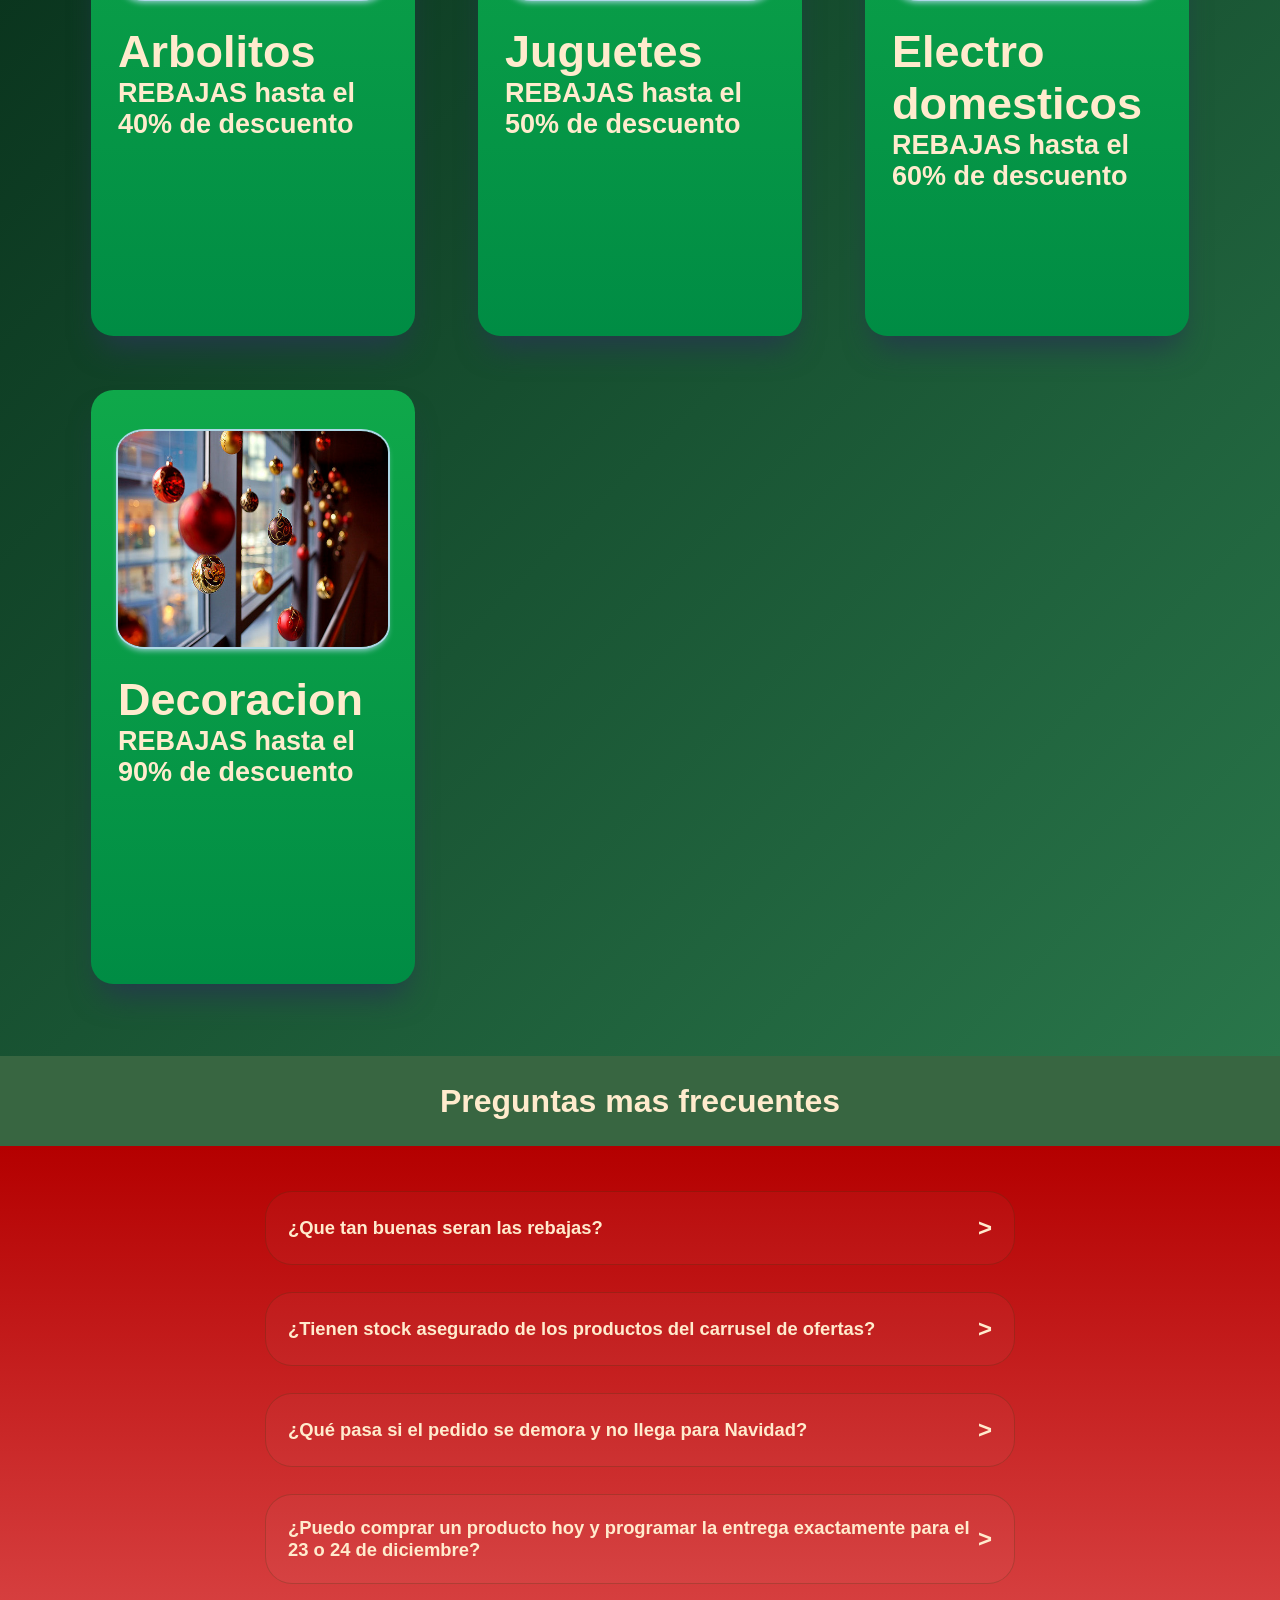
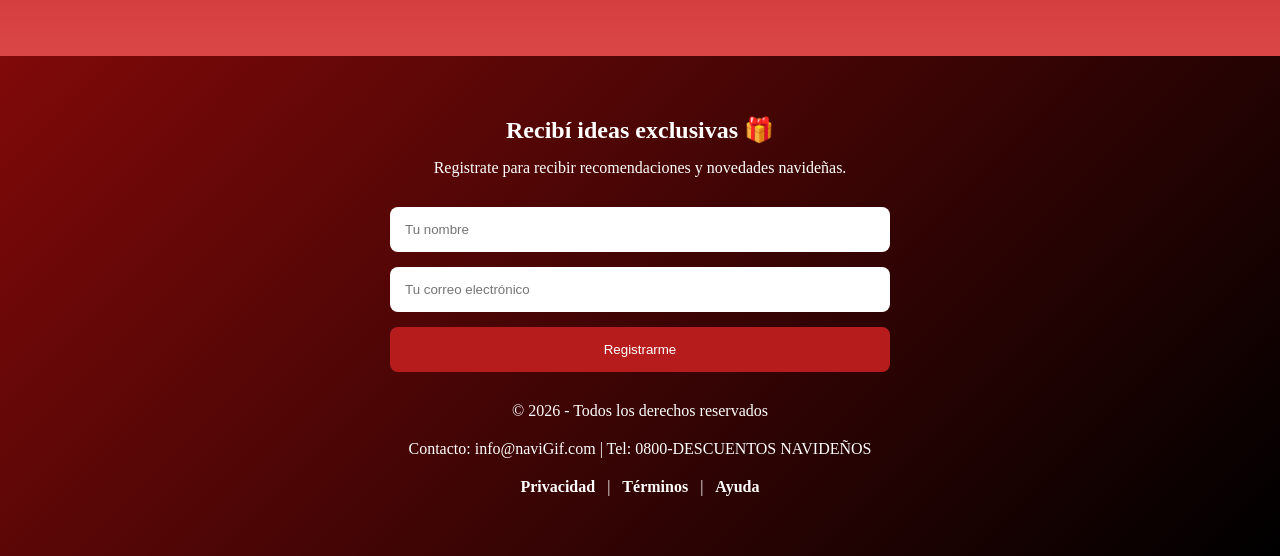
==== commit b8057515: "pequeño cambio a las tarjetas" ====
--- a/index.html
+++ b/index.html
@@ -380,7 +380,7 @@
 
   <p>© 2026  - Todos los derechos reservados</p>
 
-  <p>Contacto: info@navigif.com | Tel: 0800-NaviGif</p>
+  <p>Contacto: info@naviGif.com | Tel: 0800-DESCUENTOS NAVIDEÑOS</p>
 
   <p>
 <div class="footer-links">
--- a/estilos.css
+++ b/estilos.css
@@ -185,9 +185,7 @@
     width: auto;
     height: auto;
     background-color: rgb(6, 122, 87);
-    animation-name: cardshake;
-    animation-duration:.25s;
-    animation-iteration-count: infinite;
+    
     border-radius: 2.5vh;
     display: flex;
     justify-content: space-around;
@@ -279,7 +277,21 @@
     background: linear-gradient(to top, darkred,red);
     box-shadow: rgb(38, 57, 77) 0px 20px 30px -10px;
 }
-
+.producto:hover{
+    height: 60vh;
+    width: 32vh;
+    display: flex;
+    flex-direction: column;
+    align-items: center;
+    padding: 1vh;
+    border-radius: 2vh;
+    background: linear-gradient(to top, darkred,red);
+    box-shadow: rgba(140, 215, 180, 0.511) 0px 20px 30px -10px;
+    animation-name: cardshake;
+    animation-duration:.25s;
+    animation-iteration-count: infinite;
+    
+}
 
 /* esta seccion para la seccion de preguntas y respuestas frecuentes*/
 
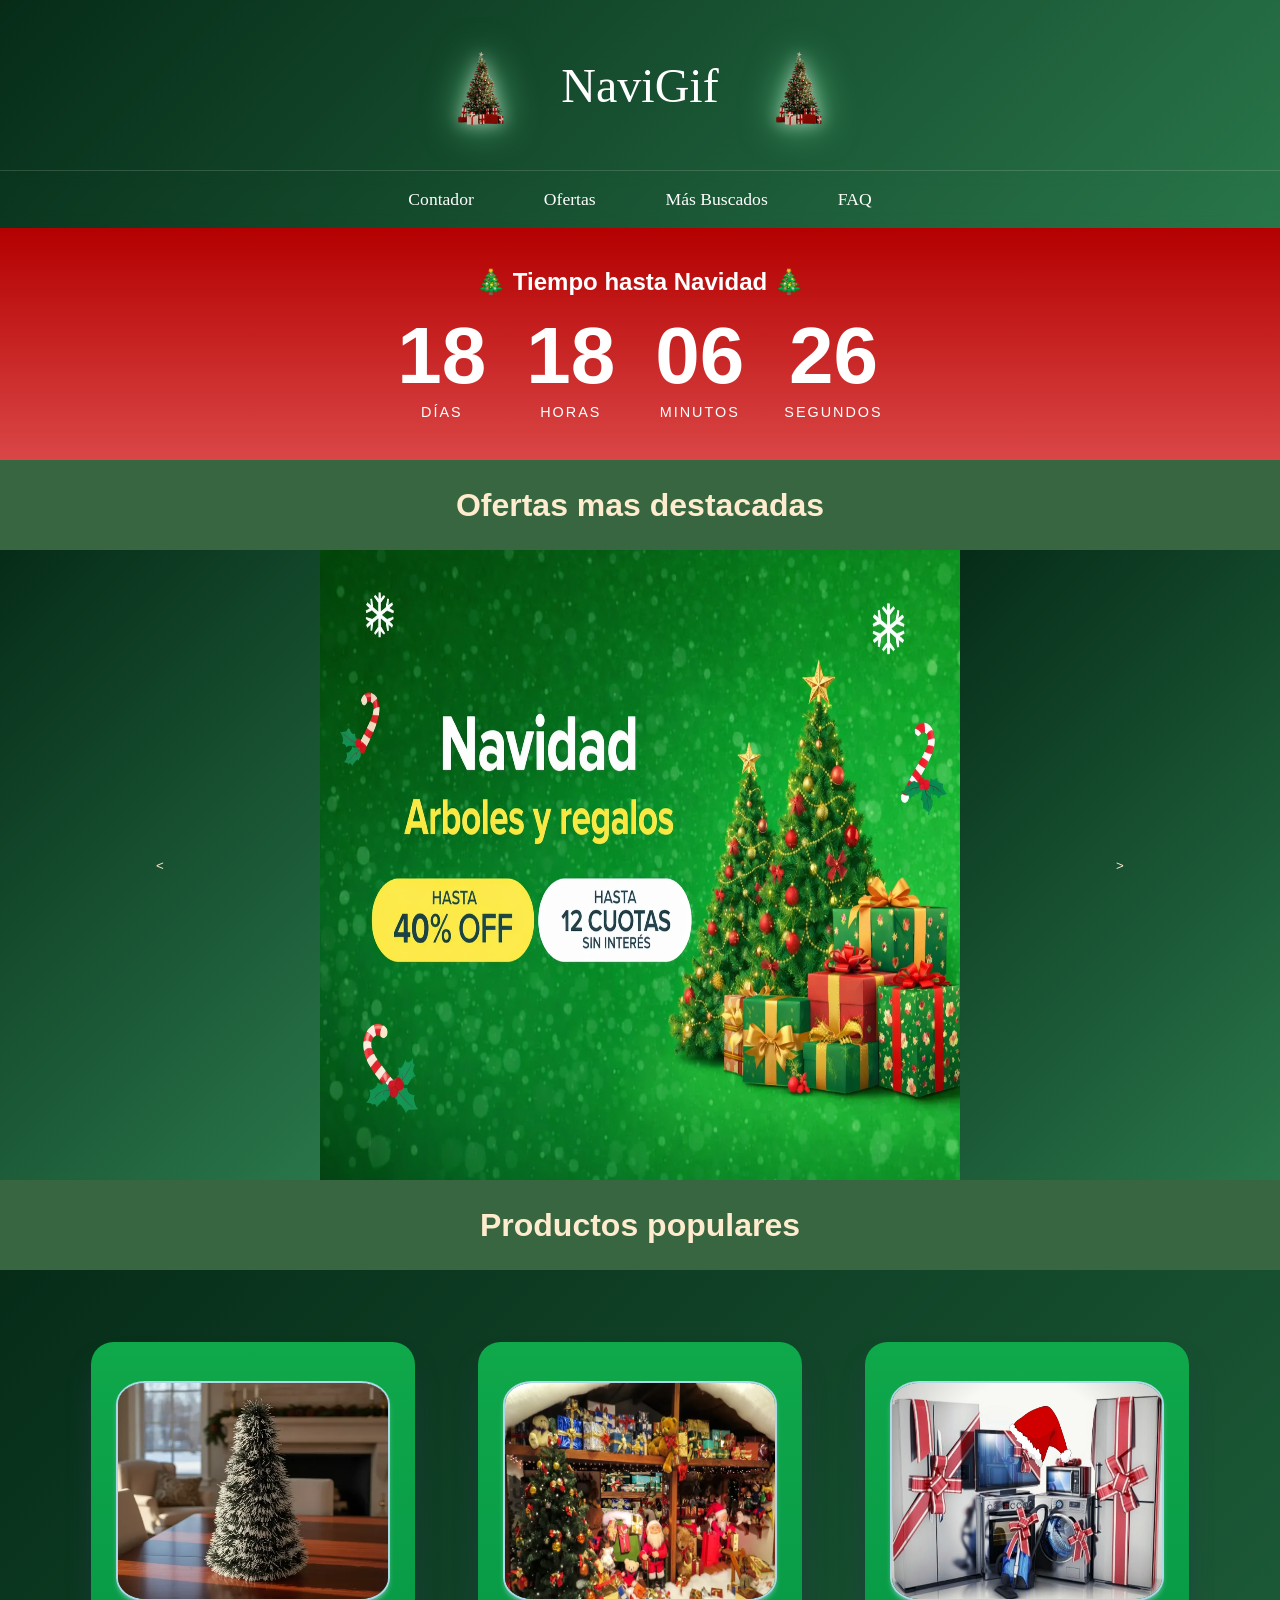
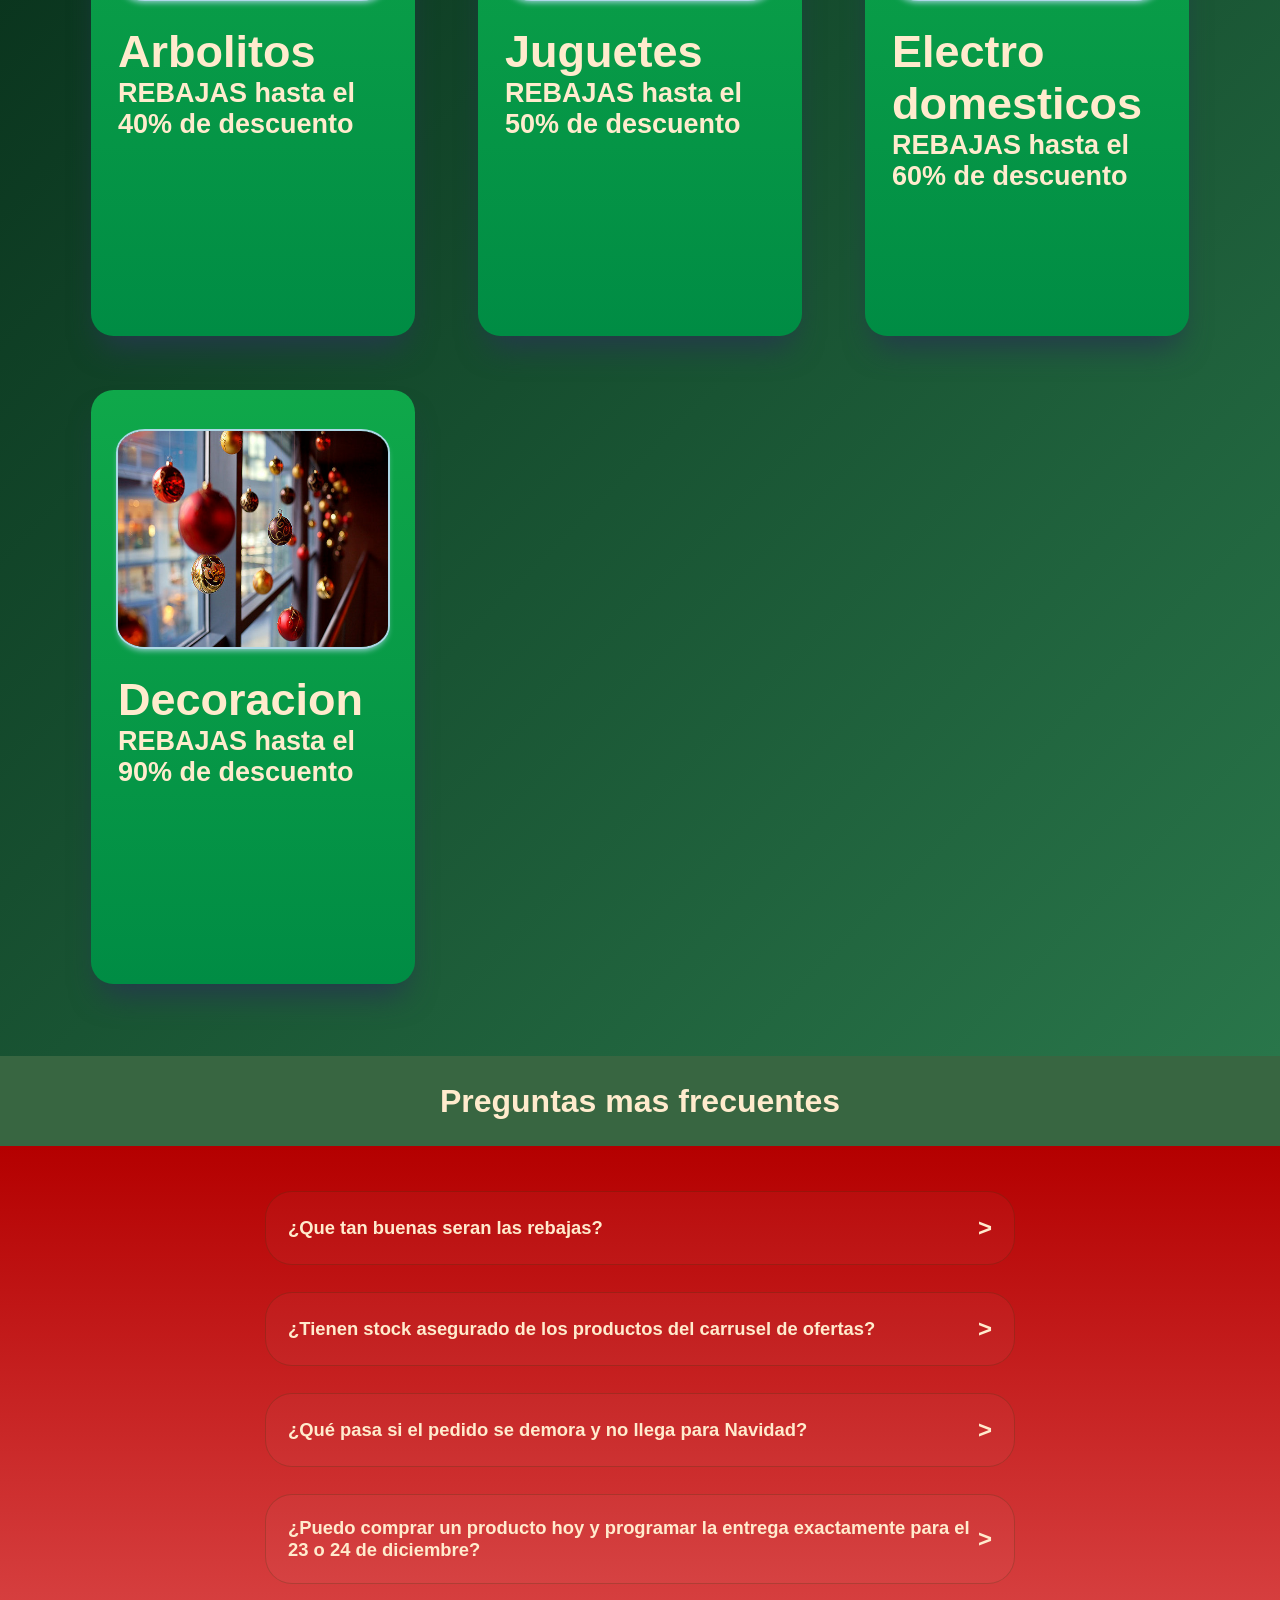
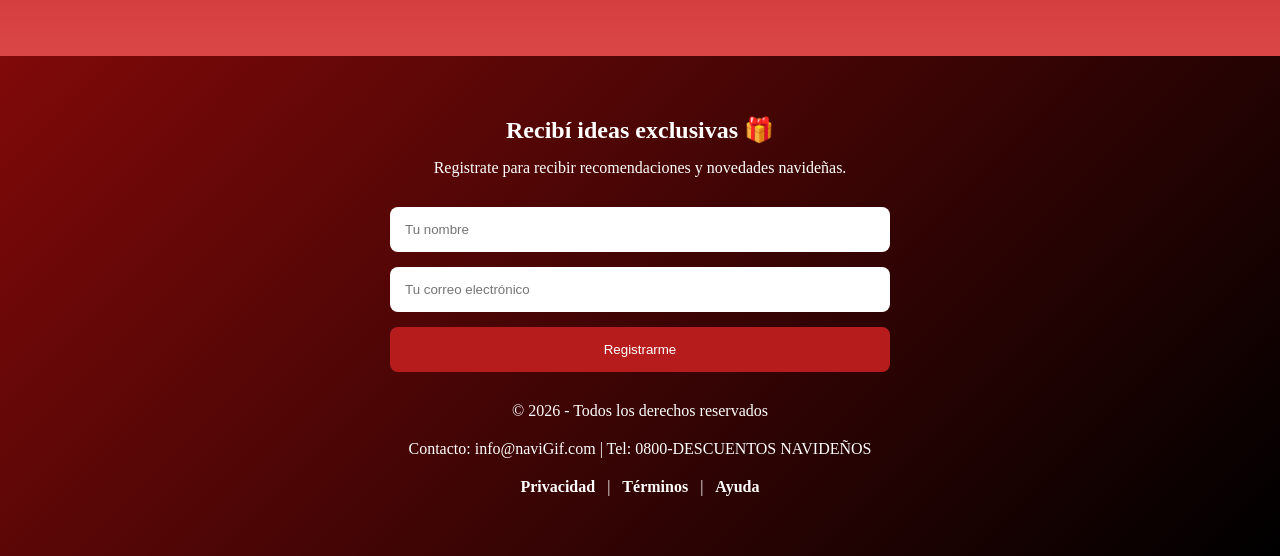
==== commit efee122d: "separacion" ====
--- a/index.html
+++ b/index.html
@@ -10,7 +10,7 @@
 
 </head>
 <body>
-   
+   <!--header-->
     <header class="christmas-header">
 
         <div class="hero">
@@ -58,7 +58,7 @@
         </nav>
 
     </header>
-
+                                        <!--contador-->
     <div class="contadora" id="contador">
             <div class="contador">
     <h2 class="contador-titulo">🎄 Tiempo hasta Navidad 🎄</h2>
@@ -83,6 +83,8 @@
   </div>
     </div>
 
+                                         <!--carrusel-->
+
     <div class="categoriatitulo" id="carrusel">
         <h1>Ofertas mas destacadas</h1>
     </div>
@@ -102,7 +104,7 @@
     </div>
 
     </div>
-
+                                         <!--popular-->
     <div class="categoriatitulo">
         <h1>Productos populares</h1>
     </div>
@@ -312,7 +314,7 @@
             </div>
         </div>
     </div>
-
+                                         <!--FAQ-->
     <div class="categoriatitulo">
         <h1>Preguntas mas frecuentes</h1>
     </div>
@@ -351,7 +353,8 @@
     </div>
     </div>
 
-
+                                         <!--footer-->
+                                         
     <footer>
 
         <h2>Recibí ideas exclusivas 🎁</h2>
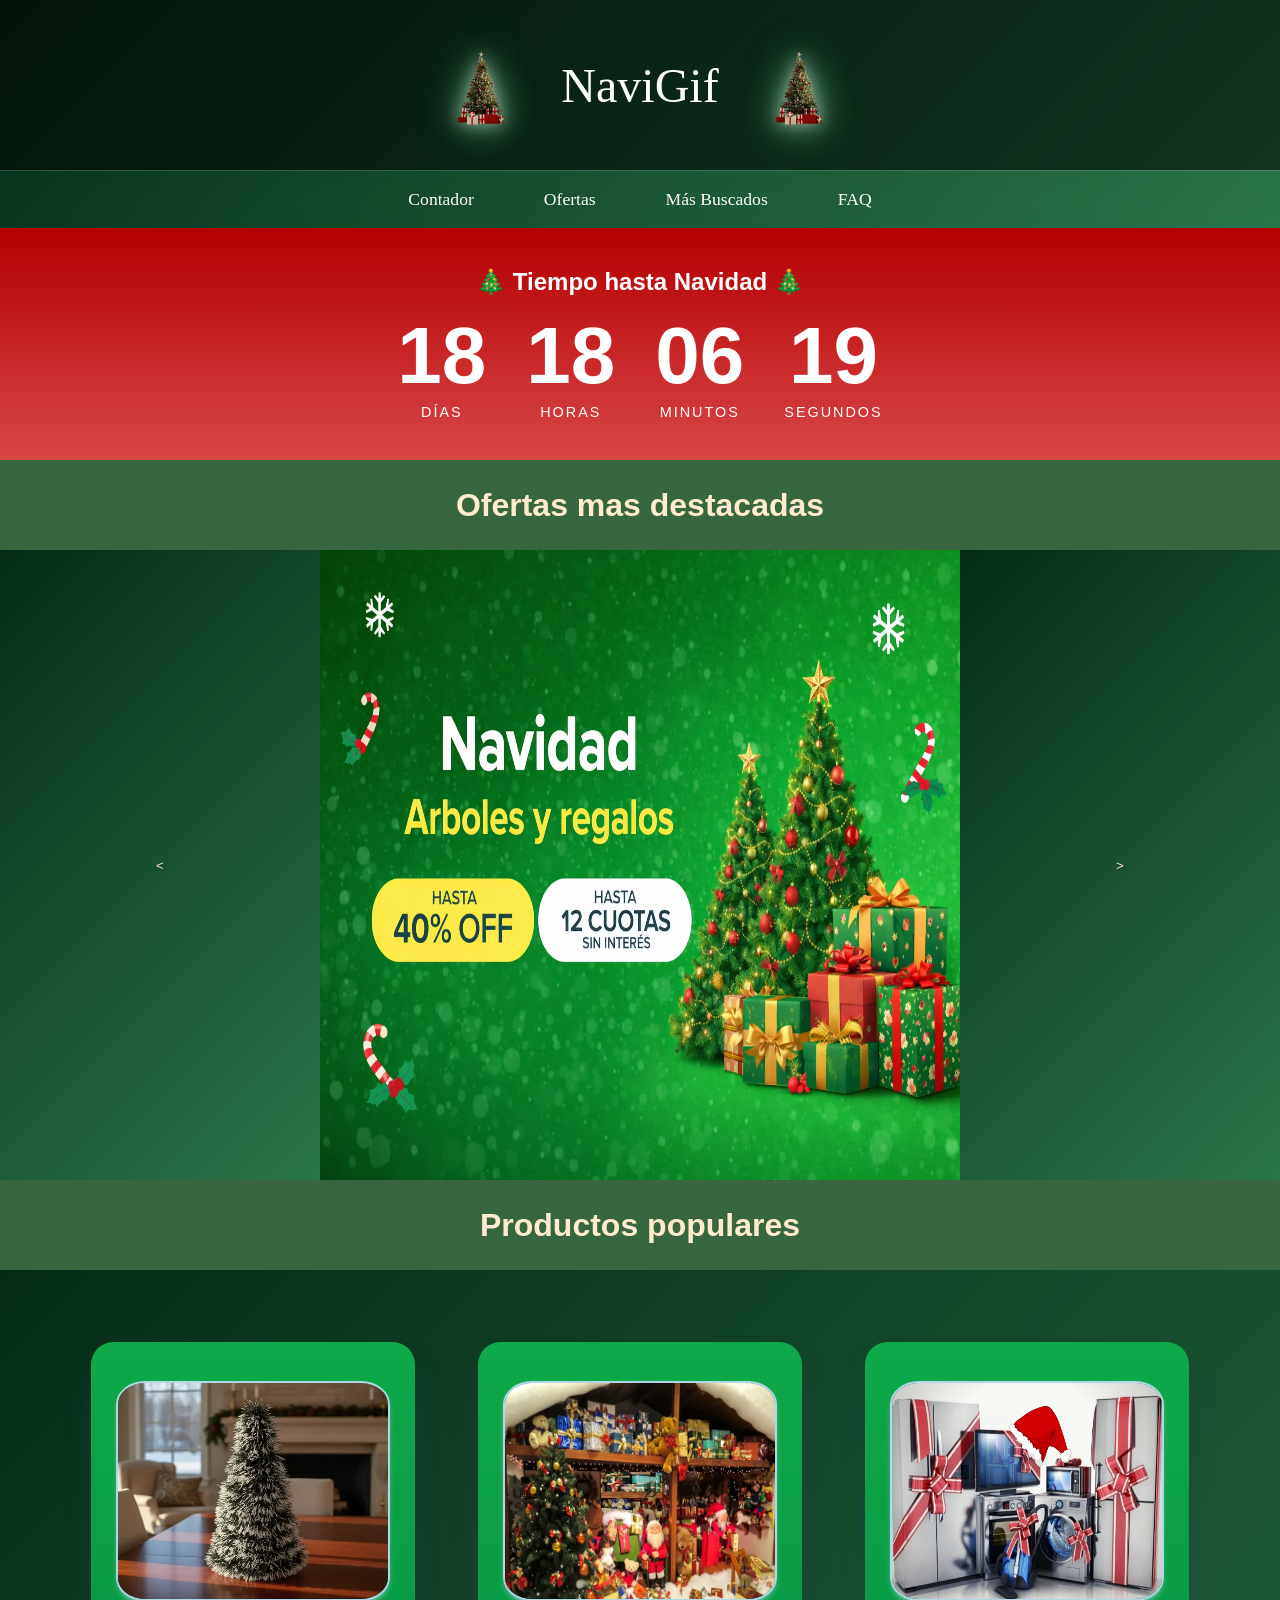
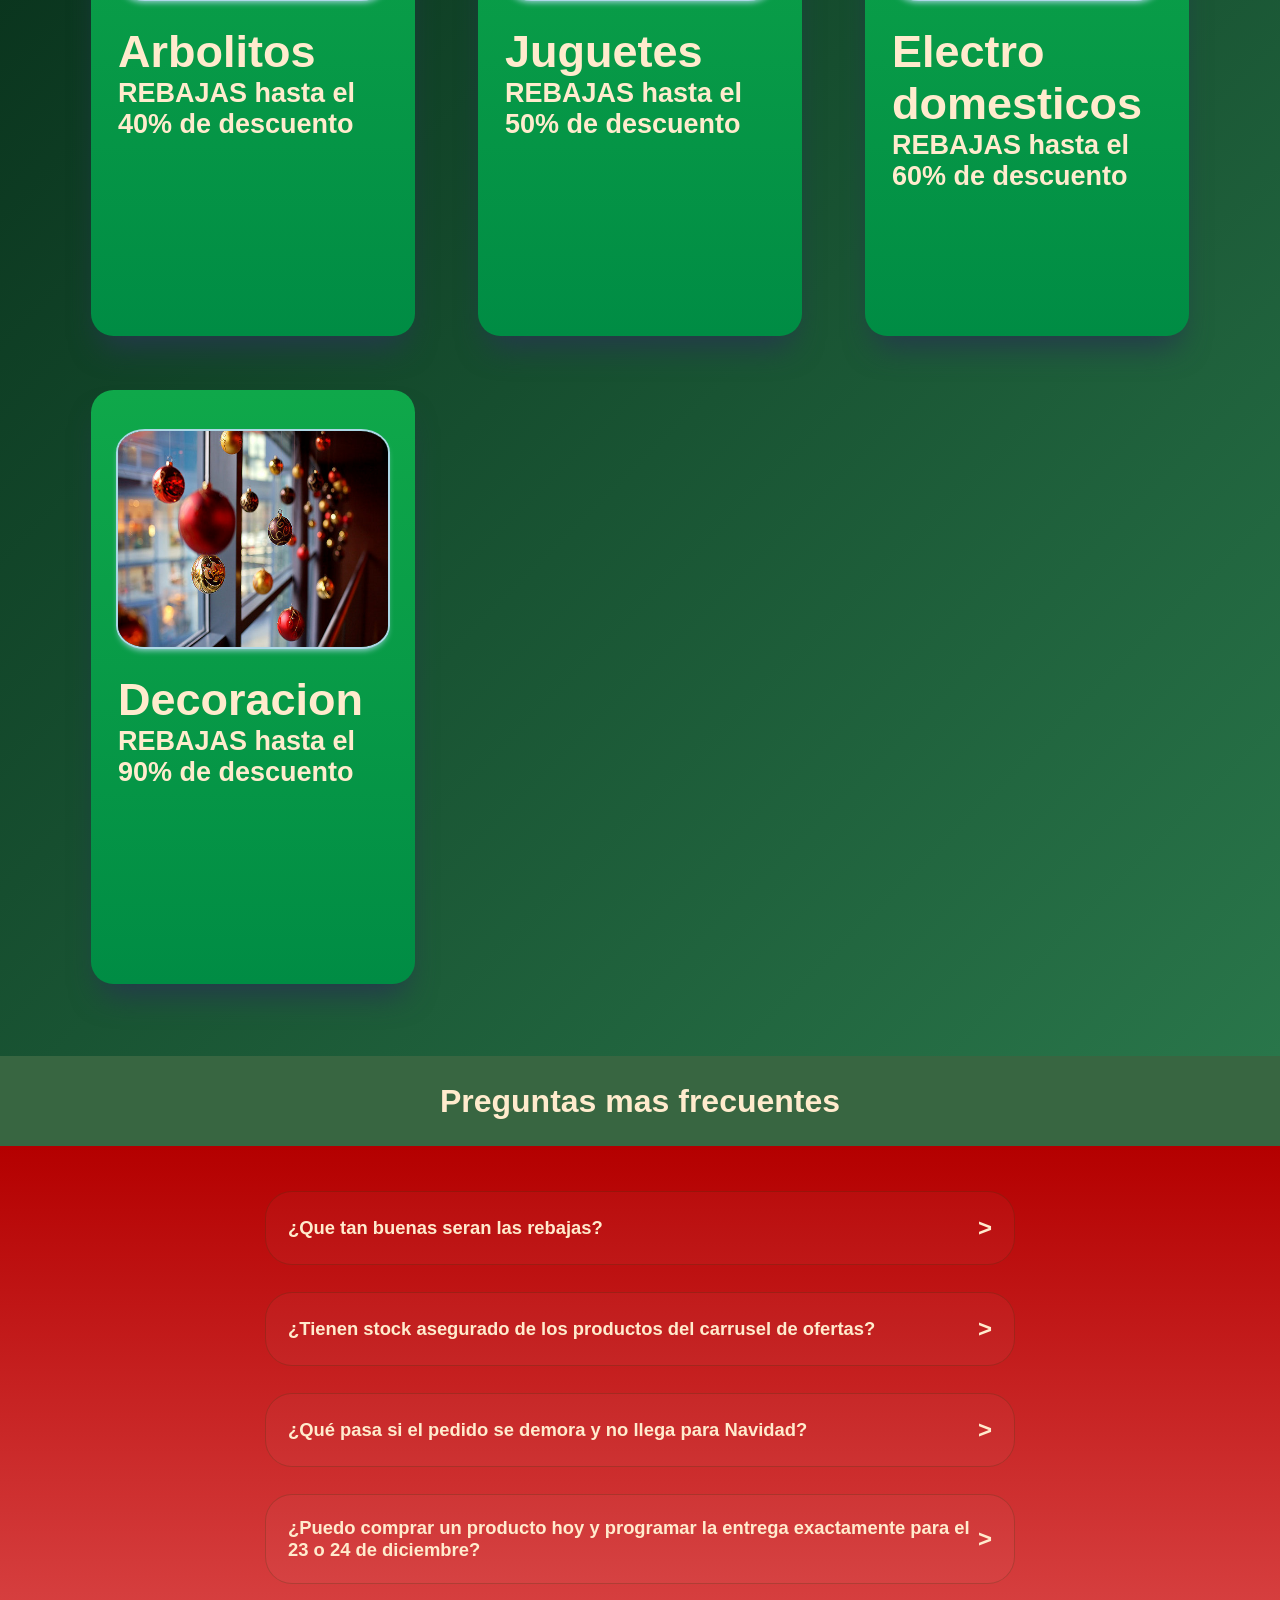
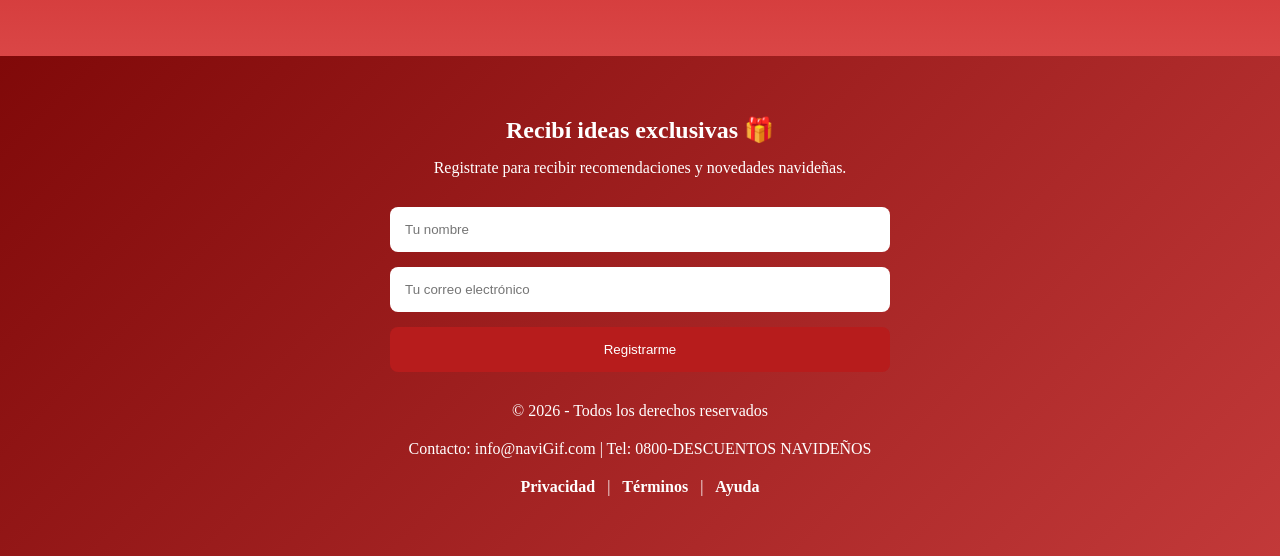
==== commit ca696ef8: "pregunta principal" ====
--- a/index.html
+++ b/index.html
@@ -354,7 +354,7 @@
     </div>
 
                                          <!--footer-->
-                                         
+
     <footer>
 
         <h2>Recibí ideas exclusivas 🎁</h2>
@@ -401,3 +401,4 @@
 <script src="contador.js"></script>
 </body>
 </html>
+
--- a/estilos.css
+++ b/estilos.css
@@ -26,6 +26,71 @@
     font-size: 3vh;
     font-family: Arial, Helvetica, sans-serif;
     
+}
+
+.hero{
+height:90vh;
+background:
+linear-gradient(rgba(0,0,0,.55),rgba(0,0,0,.55)),
+url("https://images.unsplash.com/photo-1482517967863-00e15c9b44be");
+background-size:cover;
+background-position:center;
+display:flex;
+justify-content:center;
+align-items:center;
+text-align:center;
+color:white;
+}
+
+.hero-content{
+max-width:700px;
+animation:fadeUp 1.2s ease;
+}
+
+.hero h2{
+font-size:4rem;
+margin-bottom:20px;
+}
+
+.hero p{
+font-size:1.2rem;
+margin-bottom:30px;
+}
+
+.btn{
+background:#08470b;
+color:white;
+text-decoration:none;
+padding:15px 30px;
+border-radius:8px;
+display:inline-block;
+position:relative;
+overflow:hidden;
+transition:.3s;
+}
+
+.btn:hover{
+transform:translateY(-3px);
+background:#388e3c;
+}
+
+.btn::before{
+content:"";
+position:absolute;
+top:0;
+left:-120%;
+width:100%;
+height:100%;
+background:linear-gradient(
+120deg,
+transparent,
+rgba(255,255,255,.5),
+transparent);
+transition:.8s;
+}
+
+.btn:hover::before{
+left:120%;
 }
 
 /*esta seccion para el contador*/
@@ -530,7 +595,7 @@
 
 
 footer{
-background: linear-gradient(135deg, #800909, #000000);
+background: linear-gradient(135deg, #800909, #c23939);
 color:white;
 text-align:center;
 padding:60px 20px;
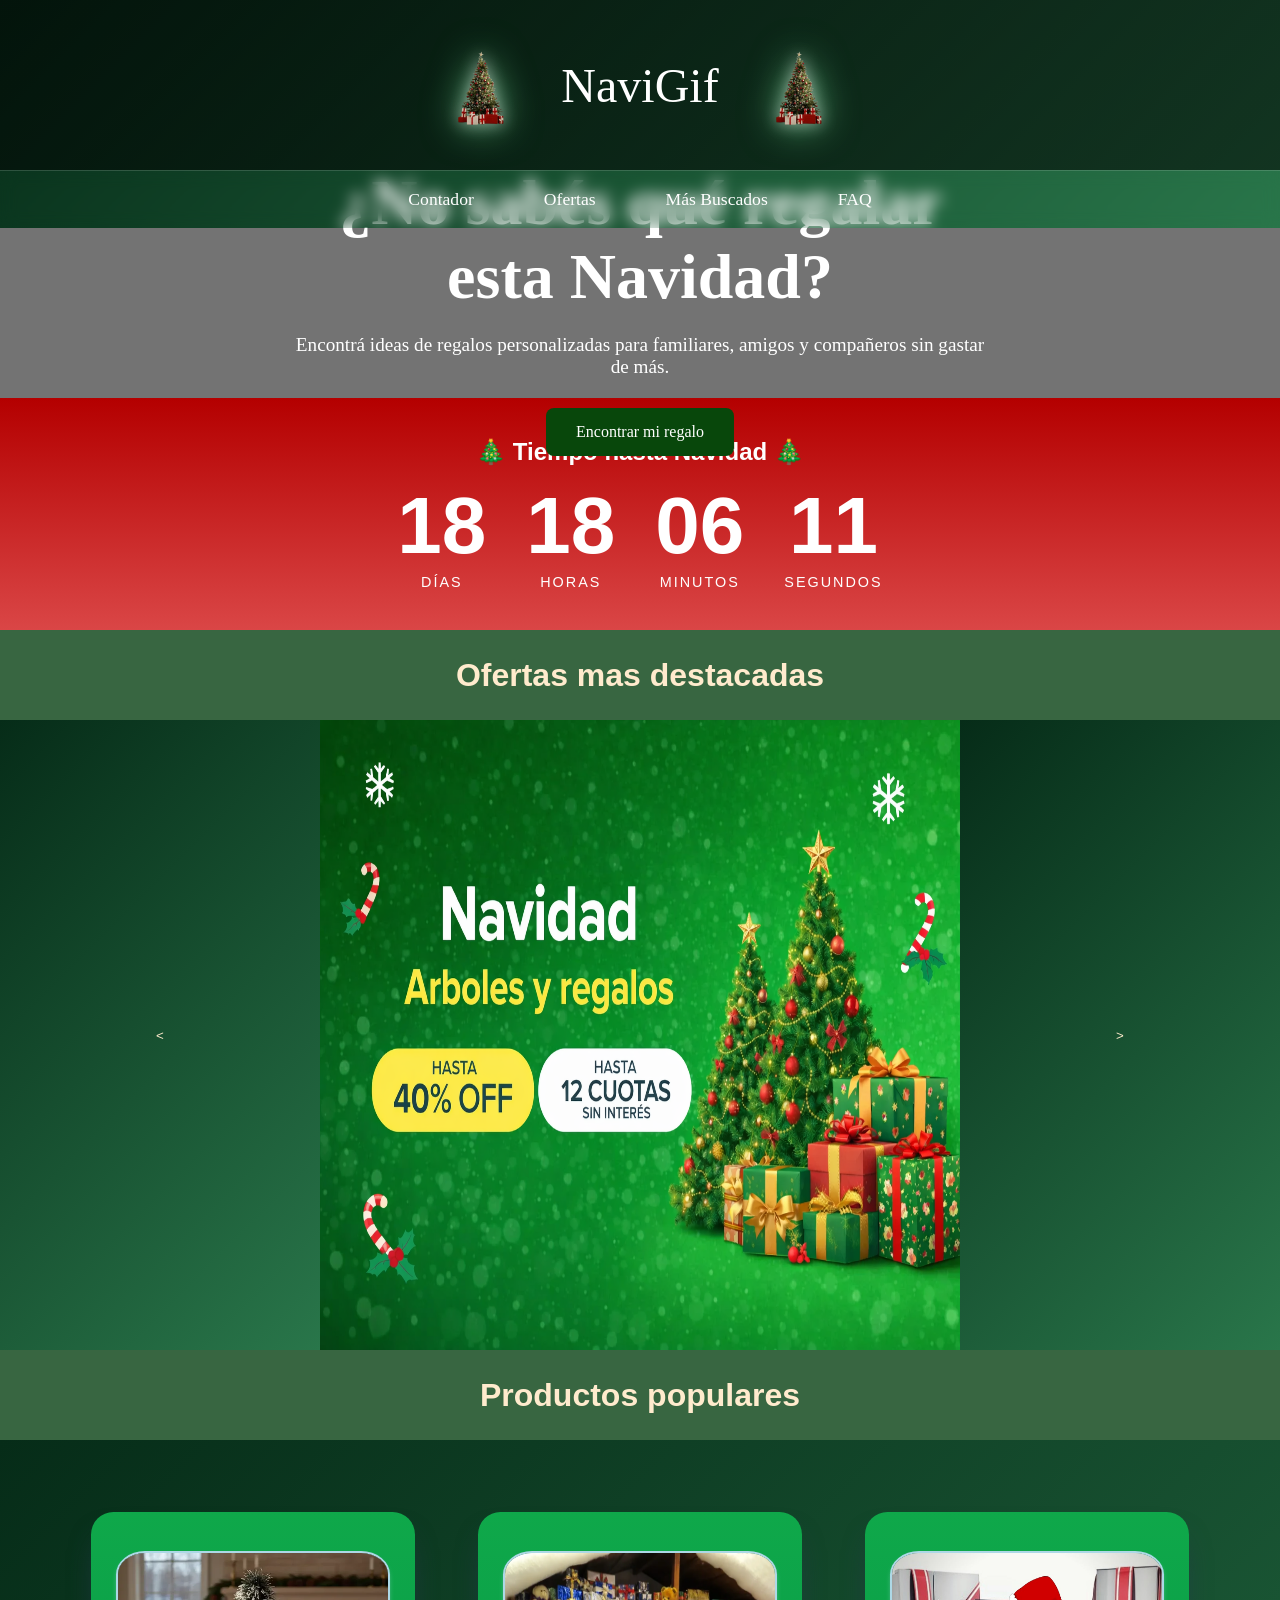
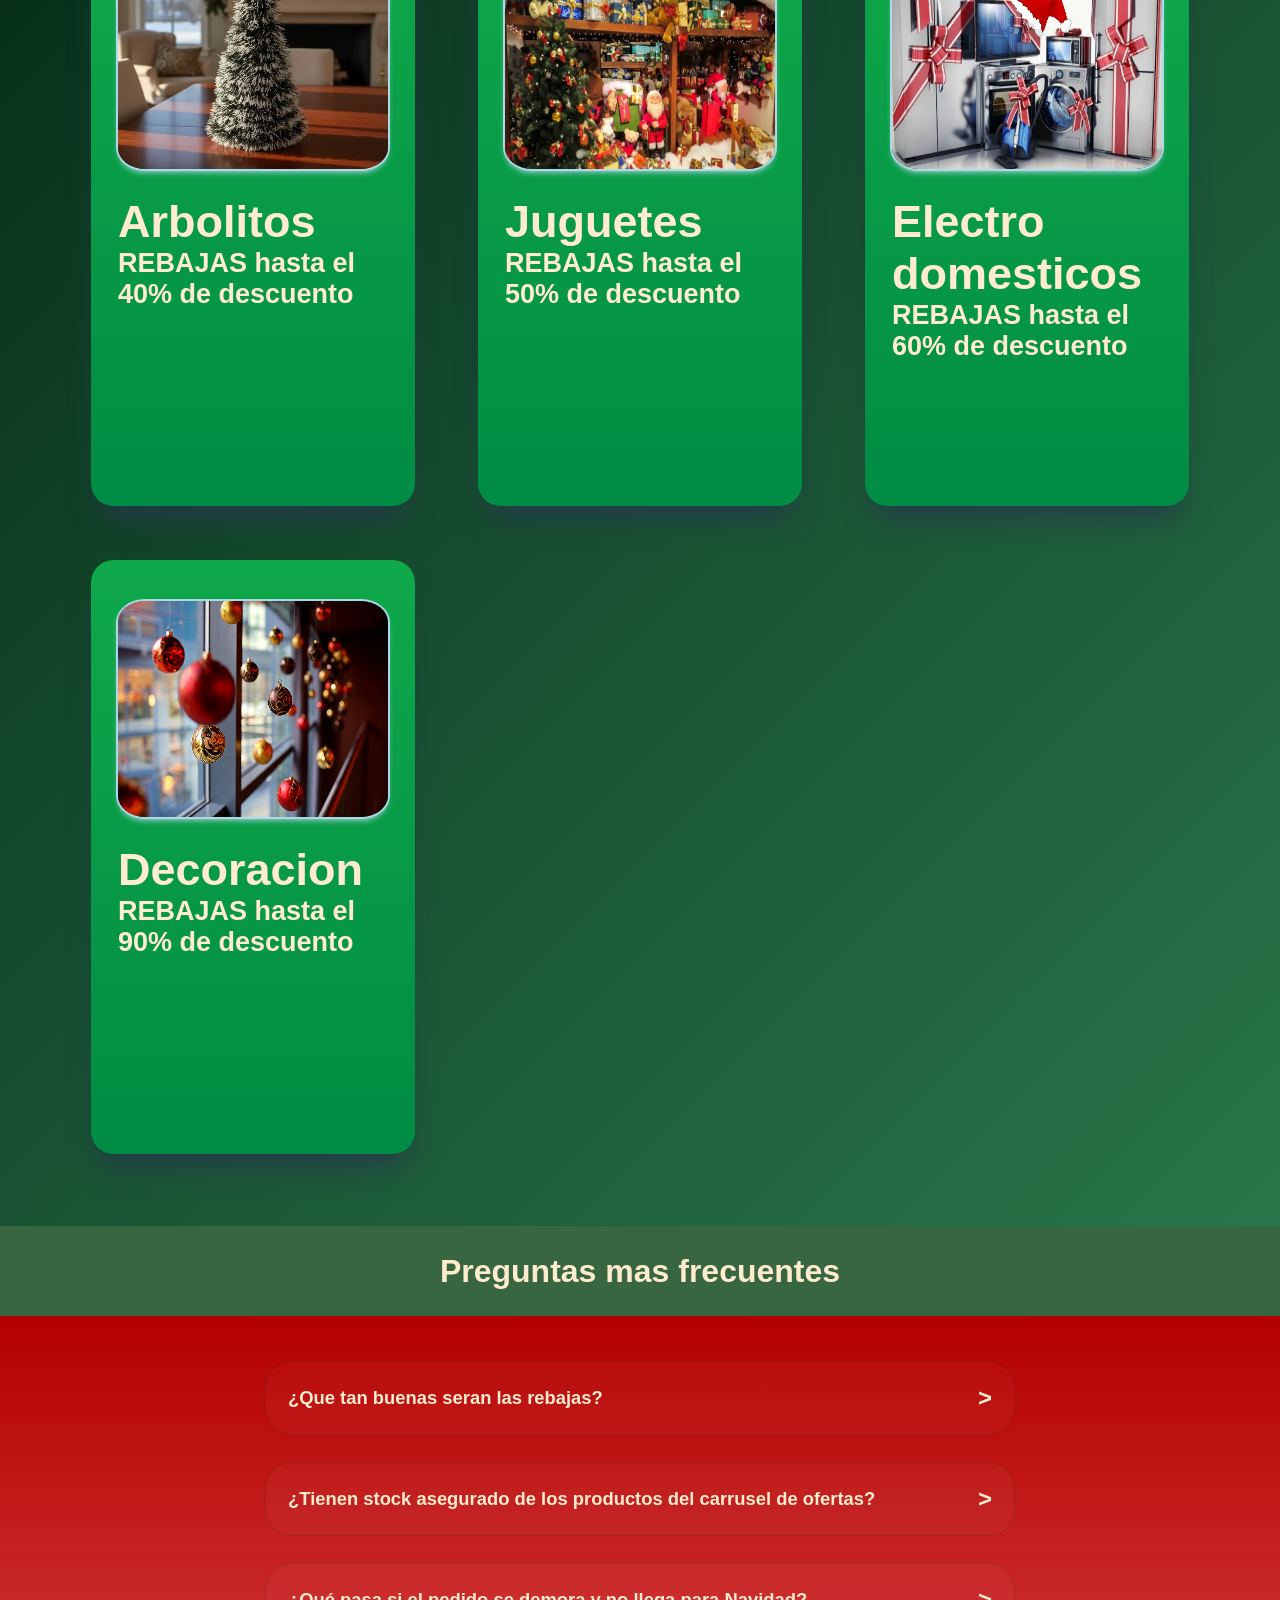
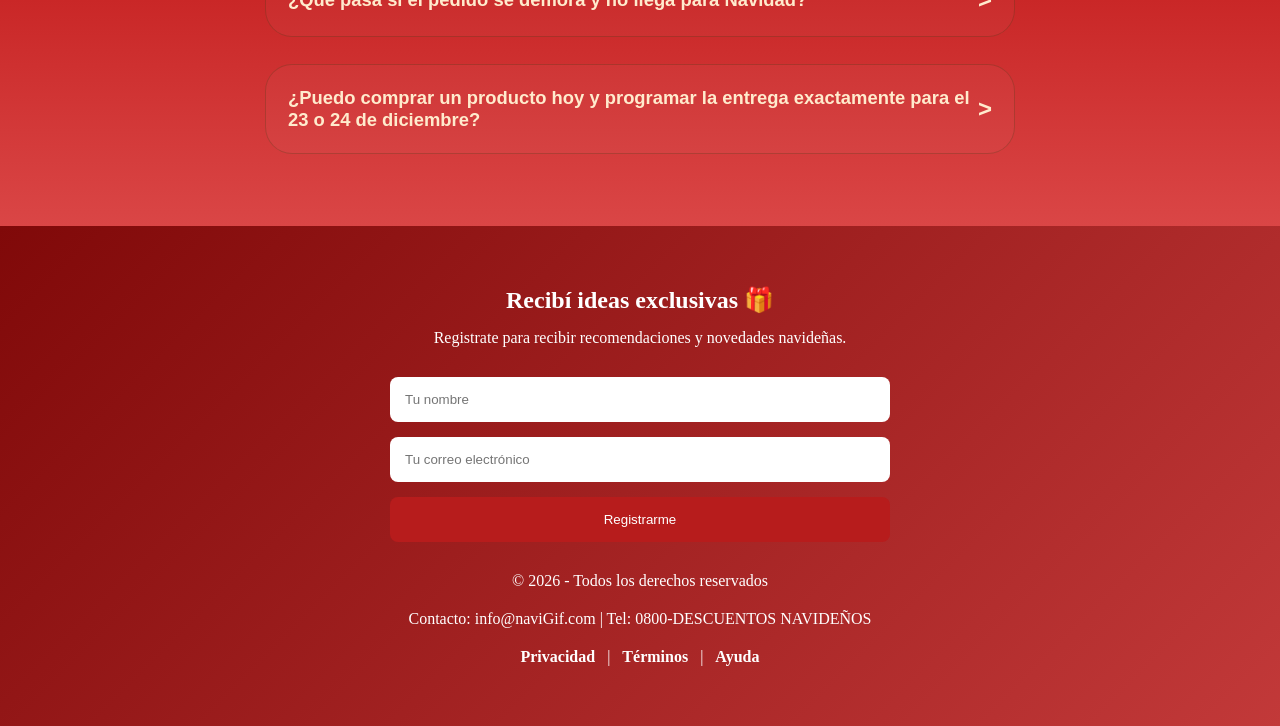
==== commit 6ee168a4: "pregunta principal en html" ====
--- a/index.html
+++ b/index.html
@@ -58,6 +58,23 @@
         </nav>
 
     </header>
+
+    <section class="hero">
+
+    <div class="hero-content">
+        <h2>¿No sabés qué regalar esta Navidad?</h2>
+
+        <p>
+            Encontrá ideas de regalos personalizadas para familiares,
+            amigos y compañeros sin gastar de más.
+        </p>
+
+        <a href="#buscador" class="btn">
+            Encontrar mi regalo
+        </a>
+    </div>
+
+</section>
                                         <!--contador-->
     <div class="contadora" id="contador">
             <div class="contador">
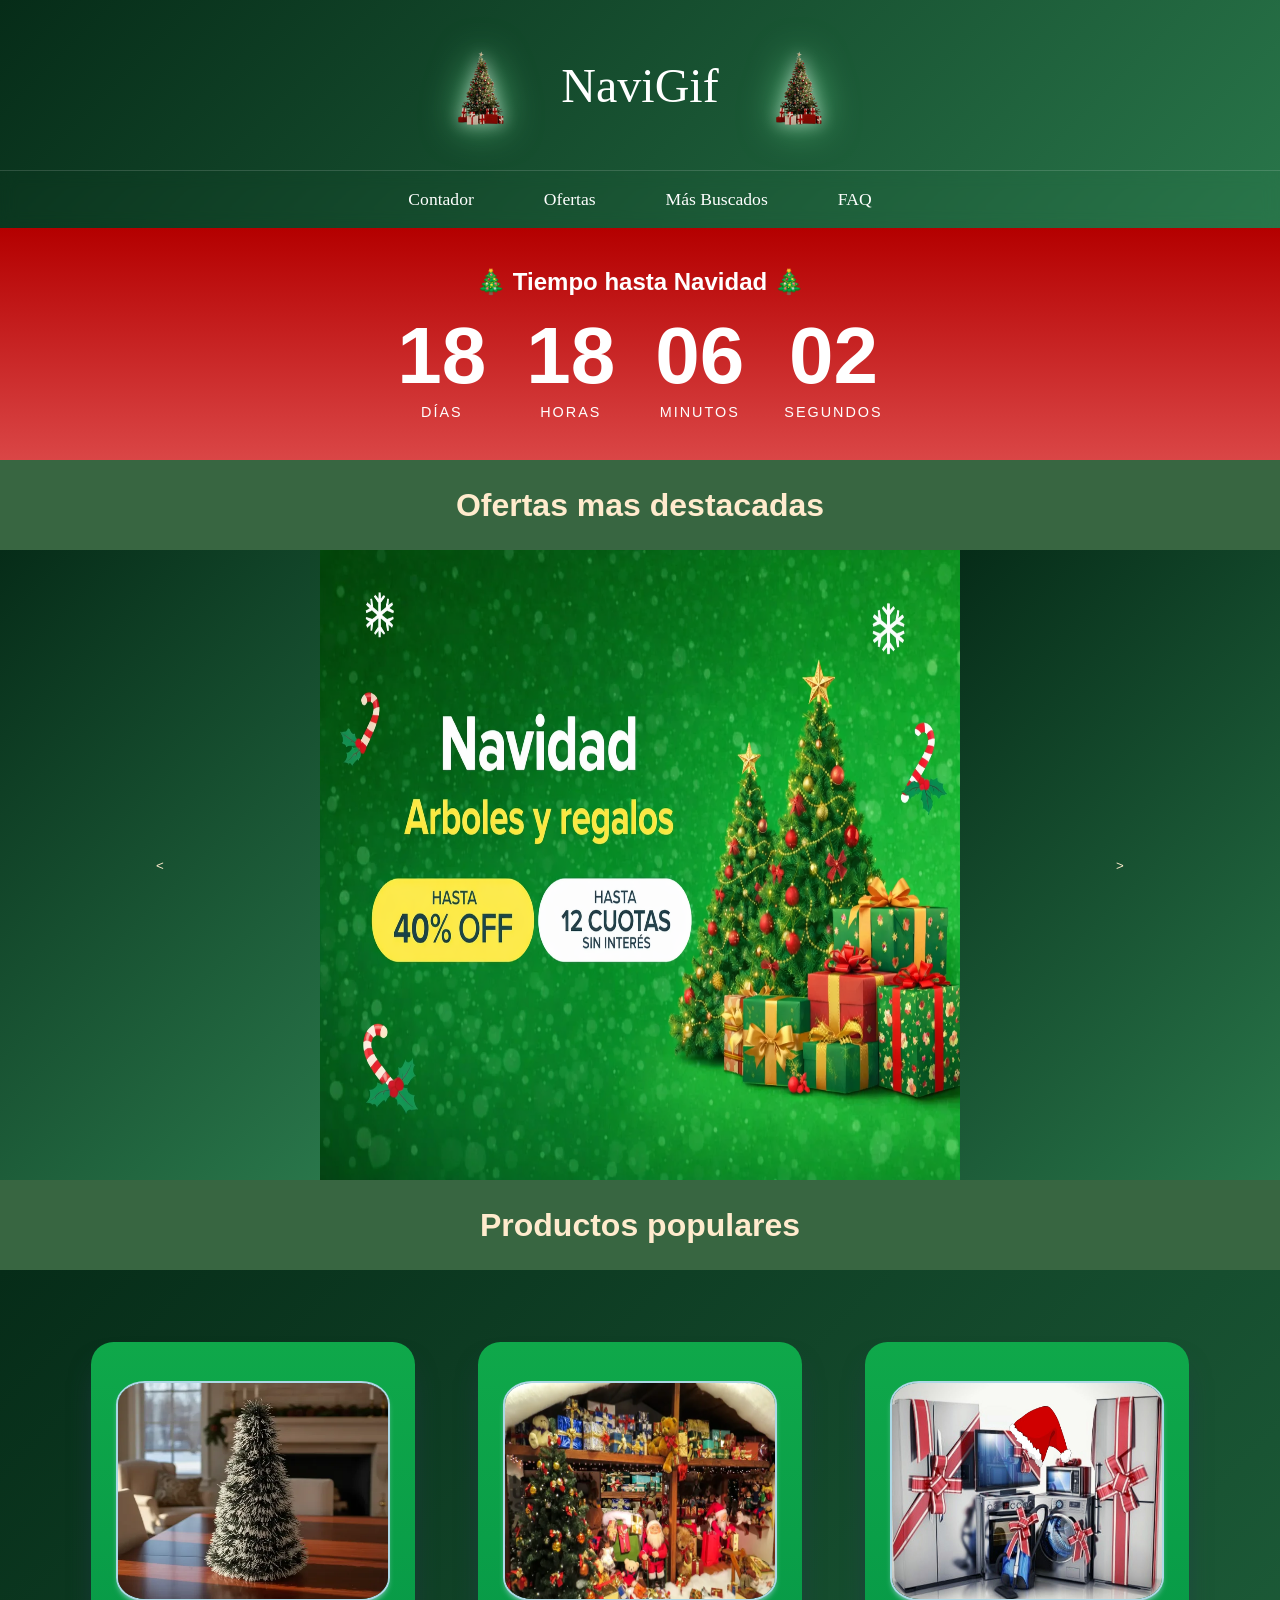
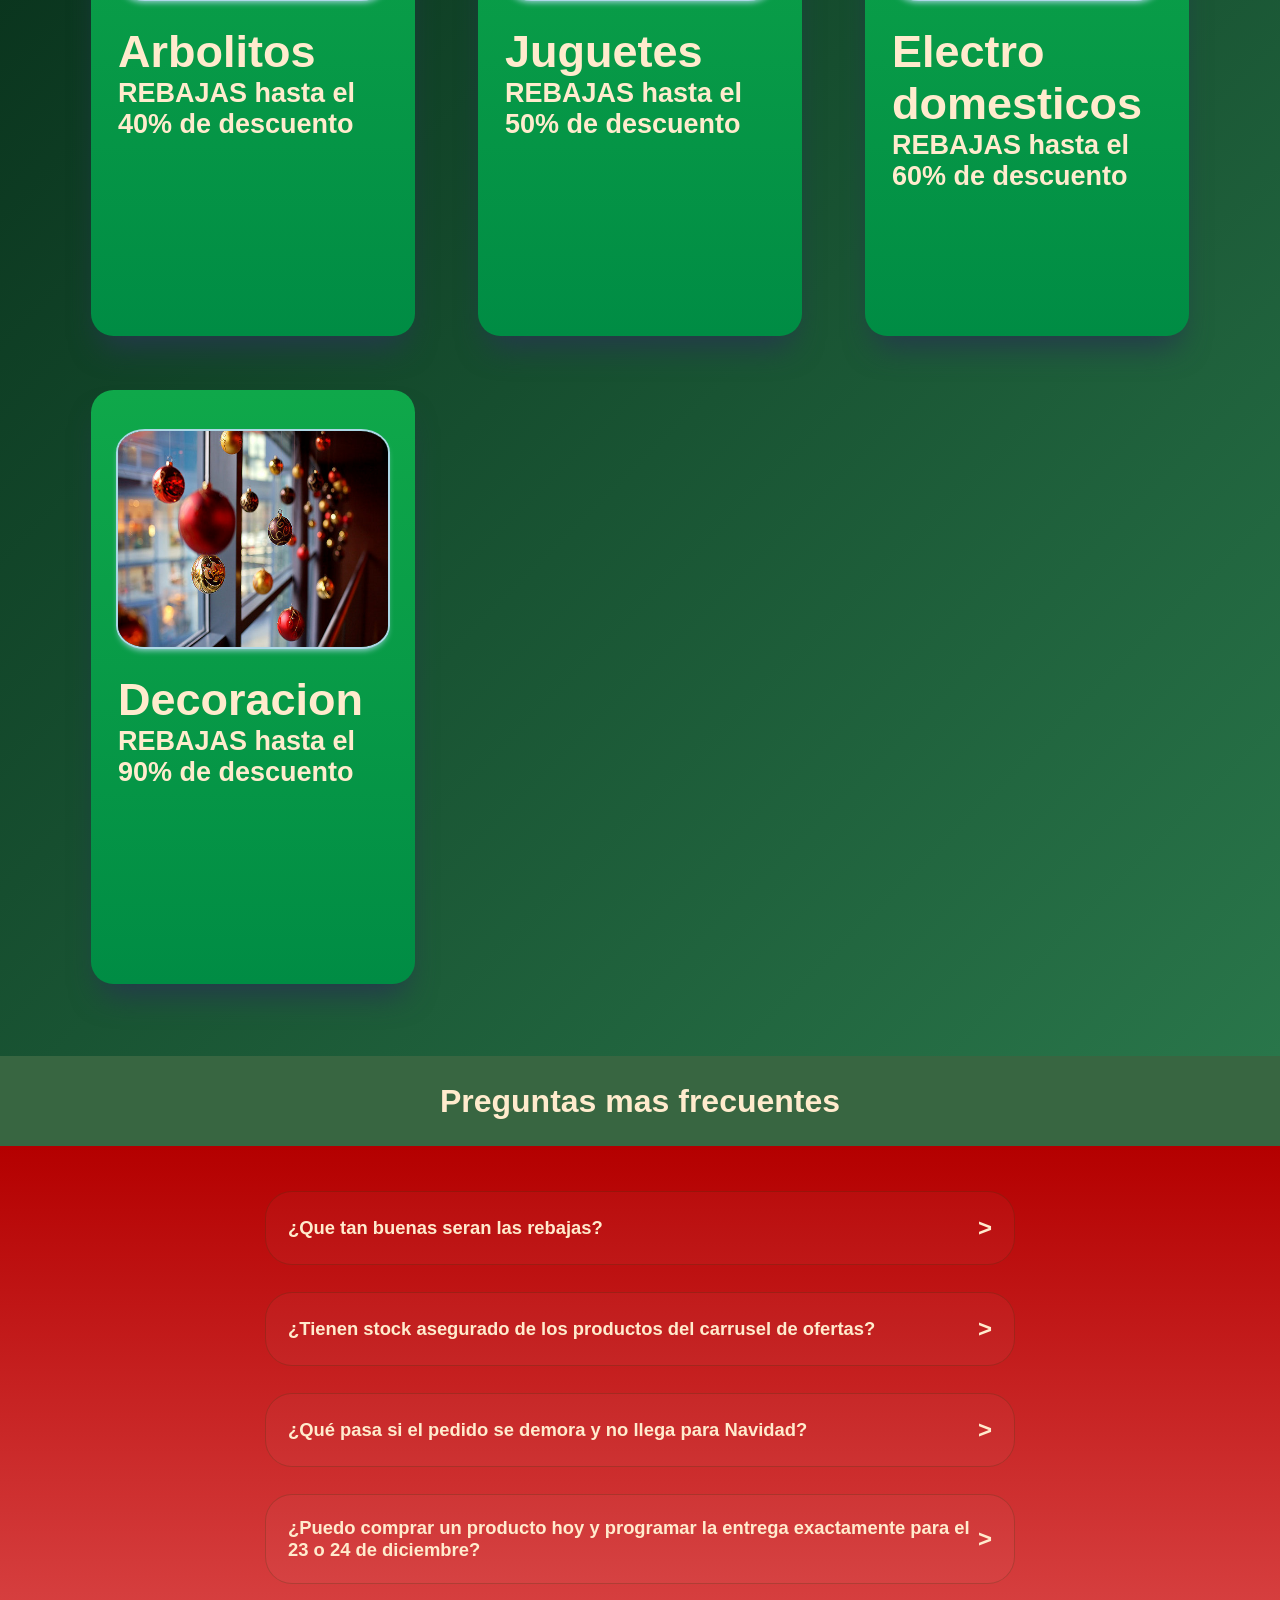
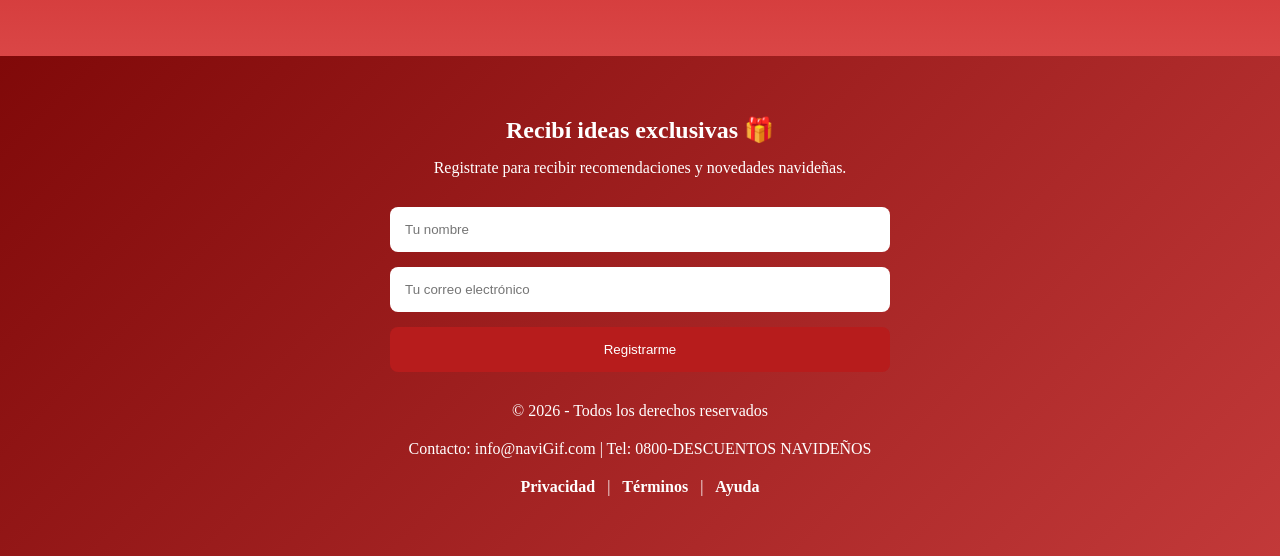
==== commit af46228b: "saque cambios" ====
--- a/index.html
+++ b/index.html
@@ -59,23 +59,7 @@
 
     </header>
 
-    <section class="hero">
-
-    <div class="hero-content">
-        <h2>¿No sabés qué regalar esta Navidad?</h2>
-
-        <p>
-            Encontrá ideas de regalos personalizadas para familiares,
-            amigos y compañeros sin gastar de más.
-        </p>
-
-        <a href="#buscador" class="btn">
-            Encontrar mi regalo
-        </a>
-    </div>
-
-</section>
-                                        <!--contador-->
+    <!--contador-->
     <div class="contadora" id="contador">
             <div class="contador">
     <h2 class="contador-titulo">🎄 Tiempo hasta Navidad 🎄</h2>
--- a/estilos.css
+++ b/estilos.css
@@ -26,71 +26,6 @@
     font-size: 3vh;
     font-family: Arial, Helvetica, sans-serif;
     
-}
-
-.hero{
-height:90vh;
-background:
-linear-gradient(rgba(0,0,0,.55),rgba(0,0,0,.55)),
-url("https://images.unsplash.com/photo-1482517967863-00e15c9b44be");
-background-size:cover;
-background-position:center;
-display:flex;
-justify-content:center;
-align-items:center;
-text-align:center;
-color:white;
-}
-
-.hero-content{
-max-width:700px;
-animation:fadeUp 1.2s ease;
-}
-
-.hero h2{
-font-size:4rem;
-margin-bottom:20px;
-}
-
-.hero p{
-font-size:1.2rem;
-margin-bottom:30px;
-}
-
-.btn{
-background:#08470b;
-color:white;
-text-decoration:none;
-padding:15px 30px;
-border-radius:8px;
-display:inline-block;
-position:relative;
-overflow:hidden;
-transition:.3s;
-}
-
-.btn:hover{
-transform:translateY(-3px);
-background:#388e3c;
-}
-
-.btn::before{
-content:"";
-position:absolute;
-top:0;
-left:-120%;
-width:100%;
-height:100%;
-background:linear-gradient(
-120deg,
-transparent,
-rgba(255,255,255,.5),
-transparent);
-transition:.8s;
-}
-
-.btn:hover::before{
-left:120%;
 }
 
 /*esta seccion para el contador*/
